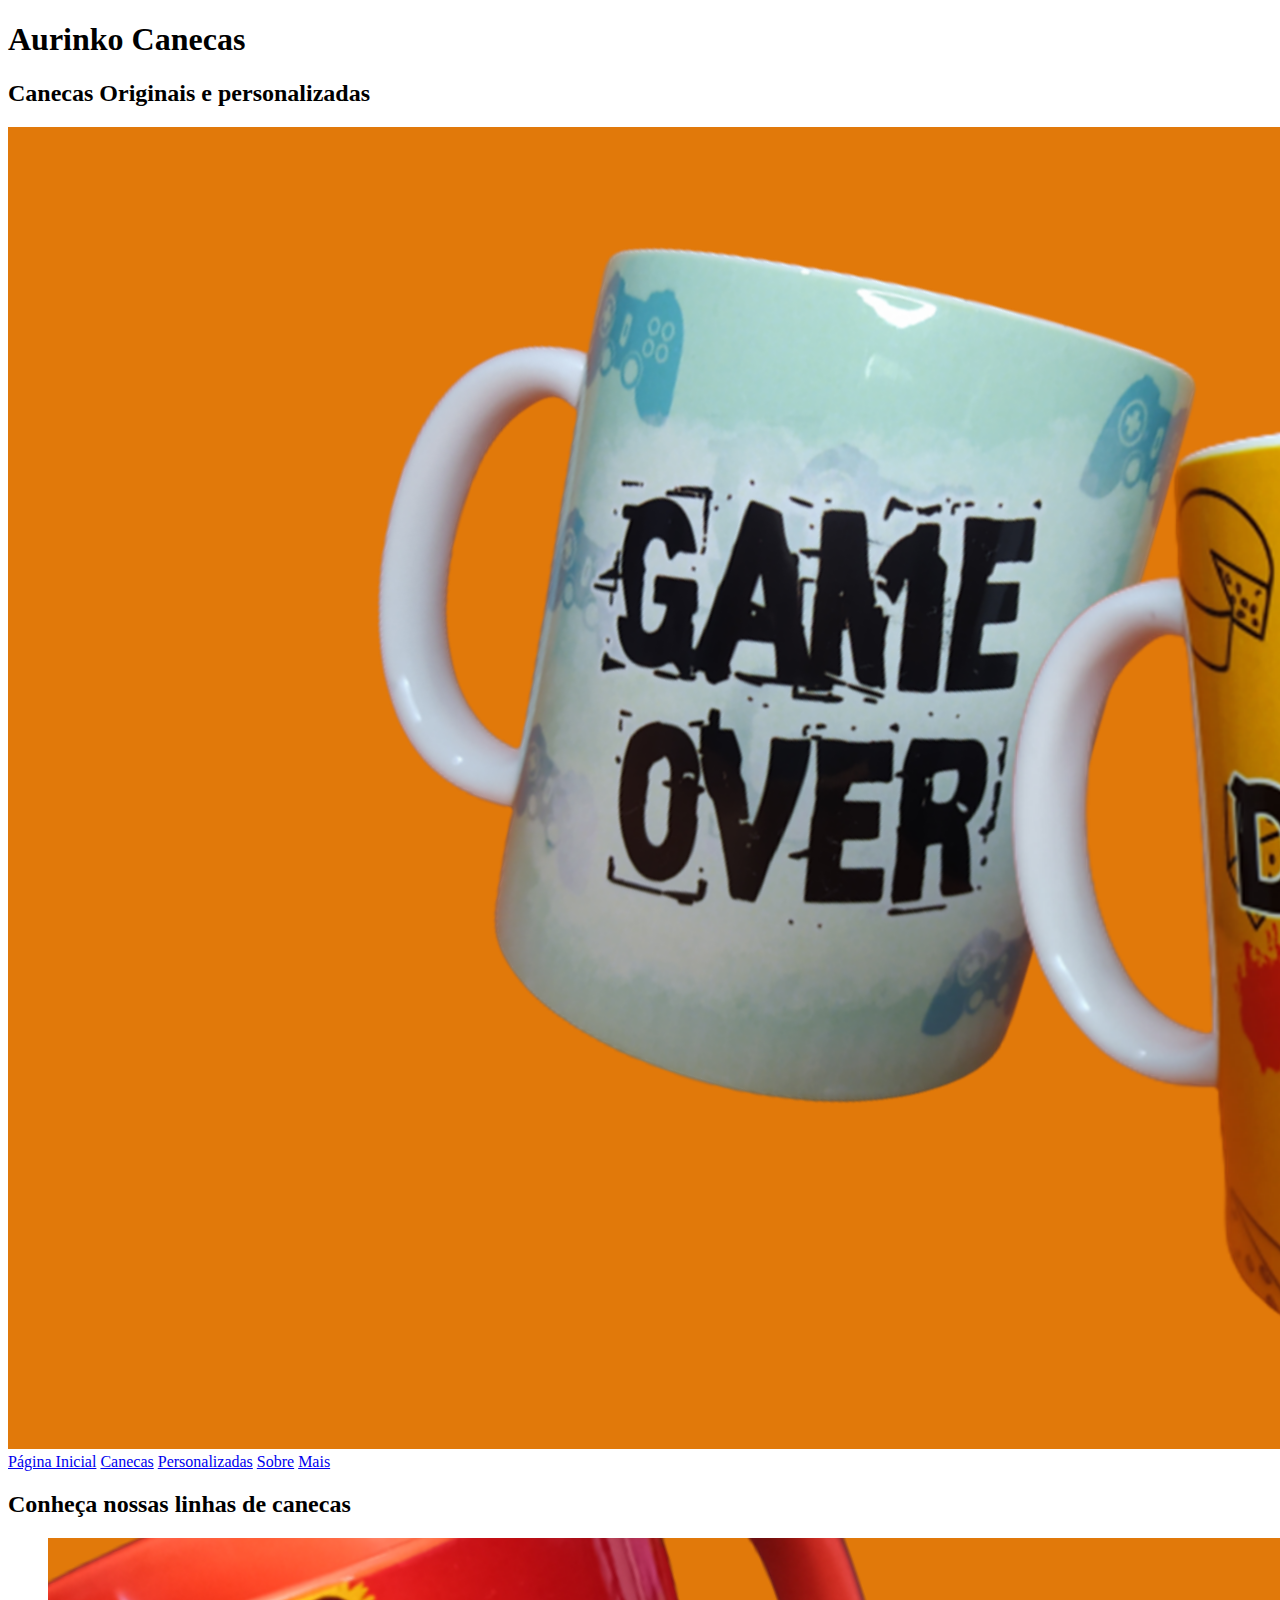
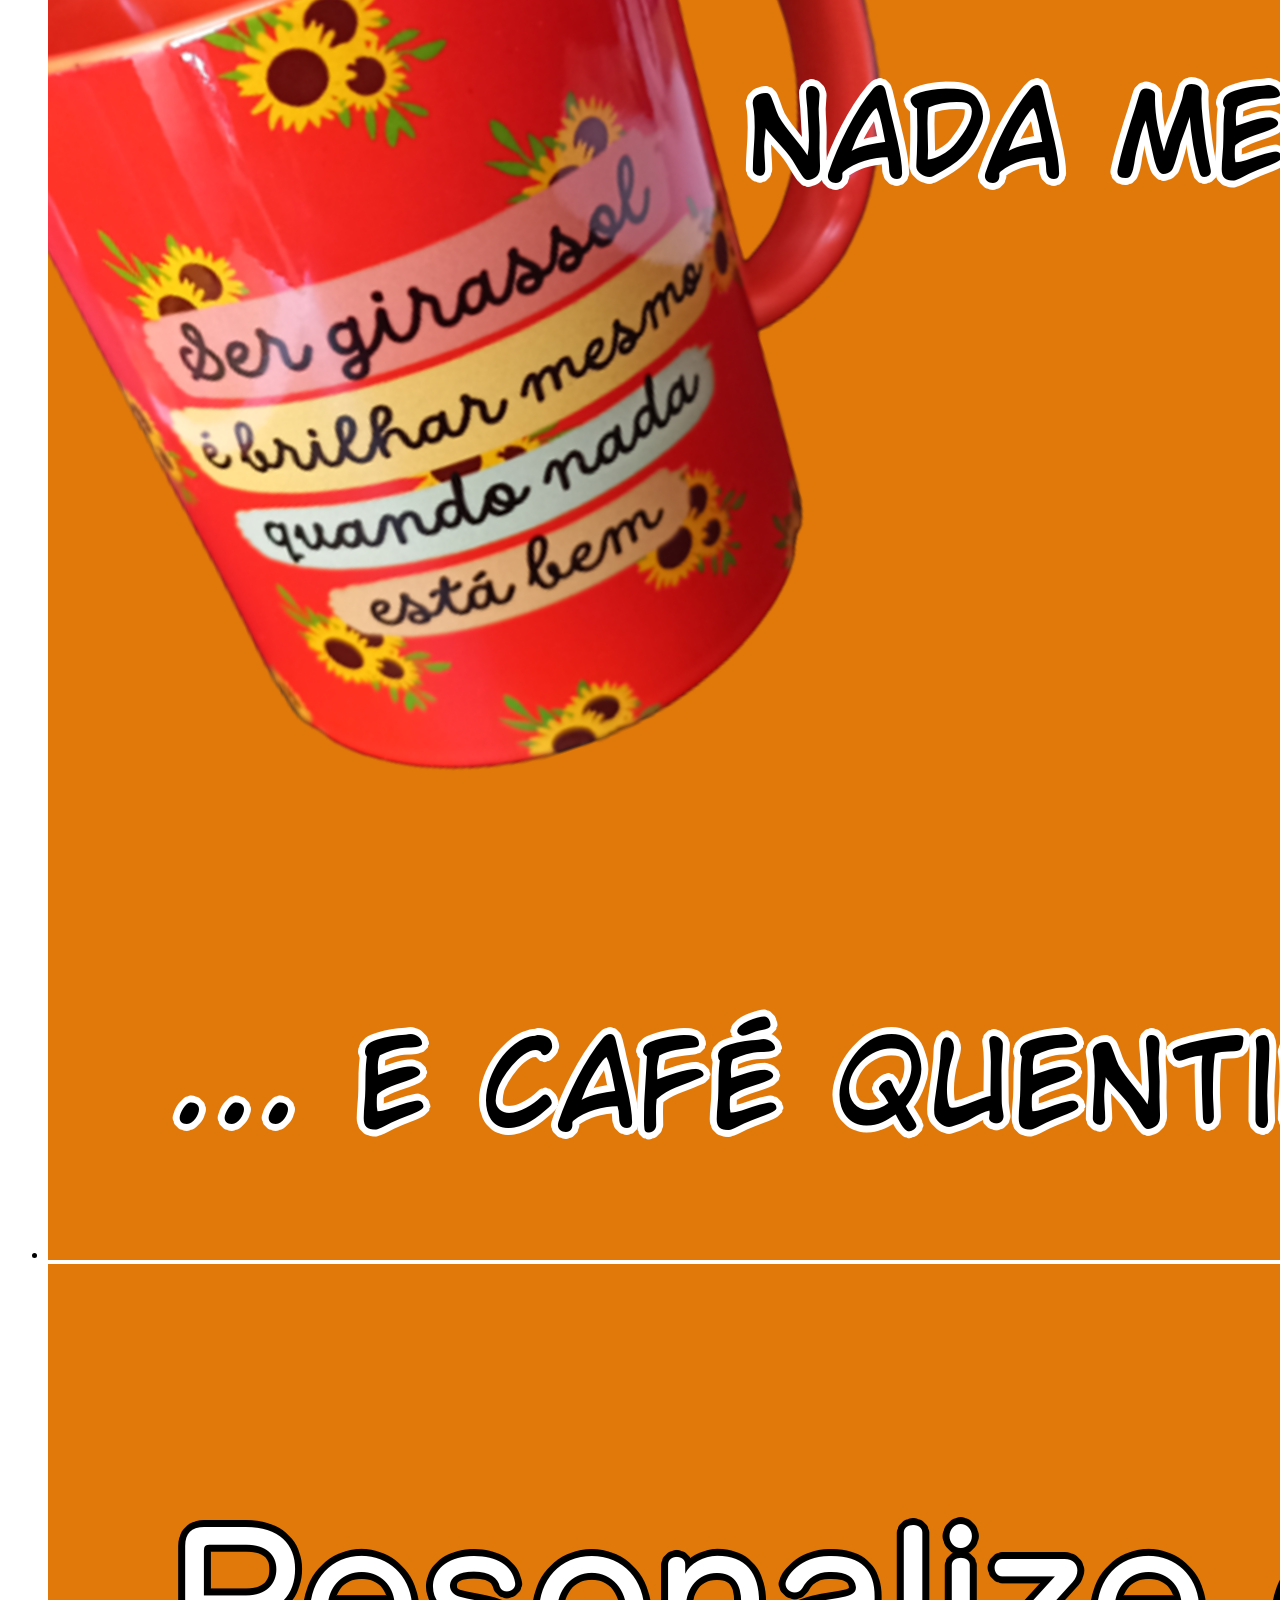
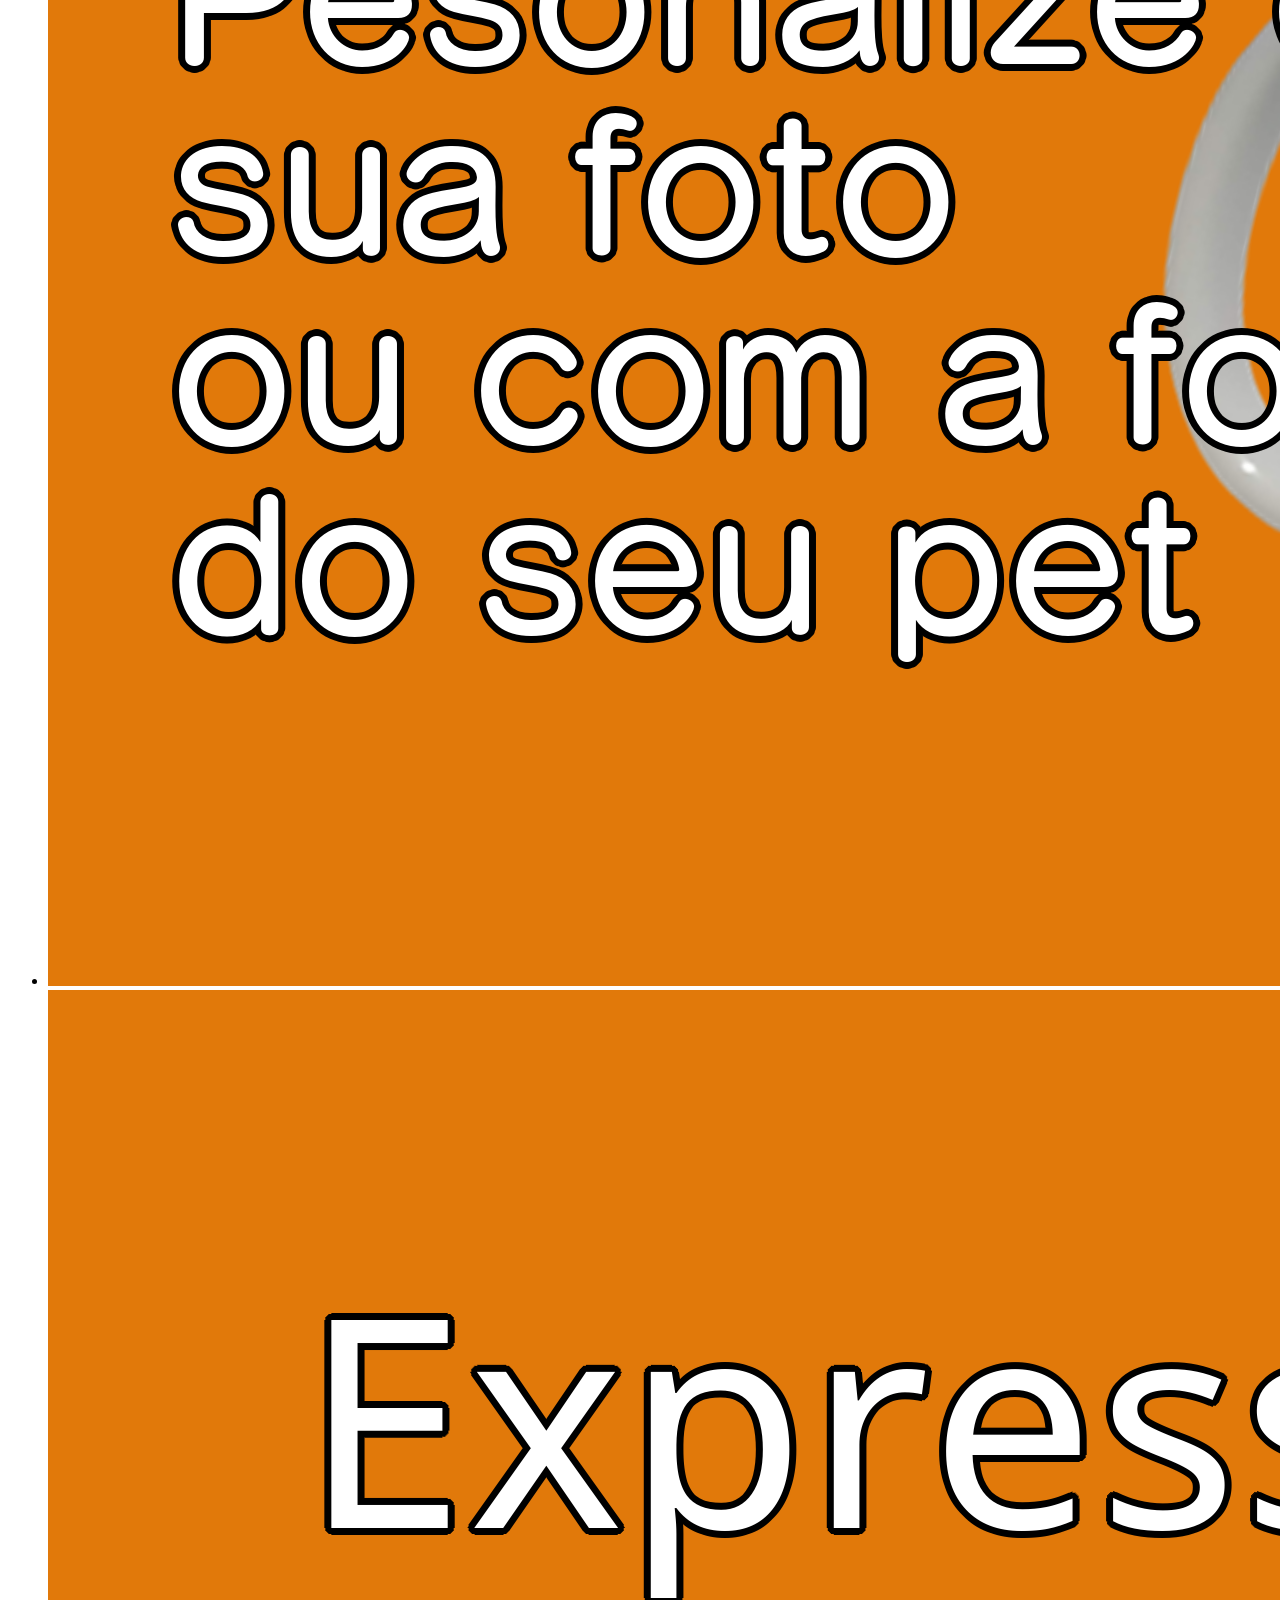
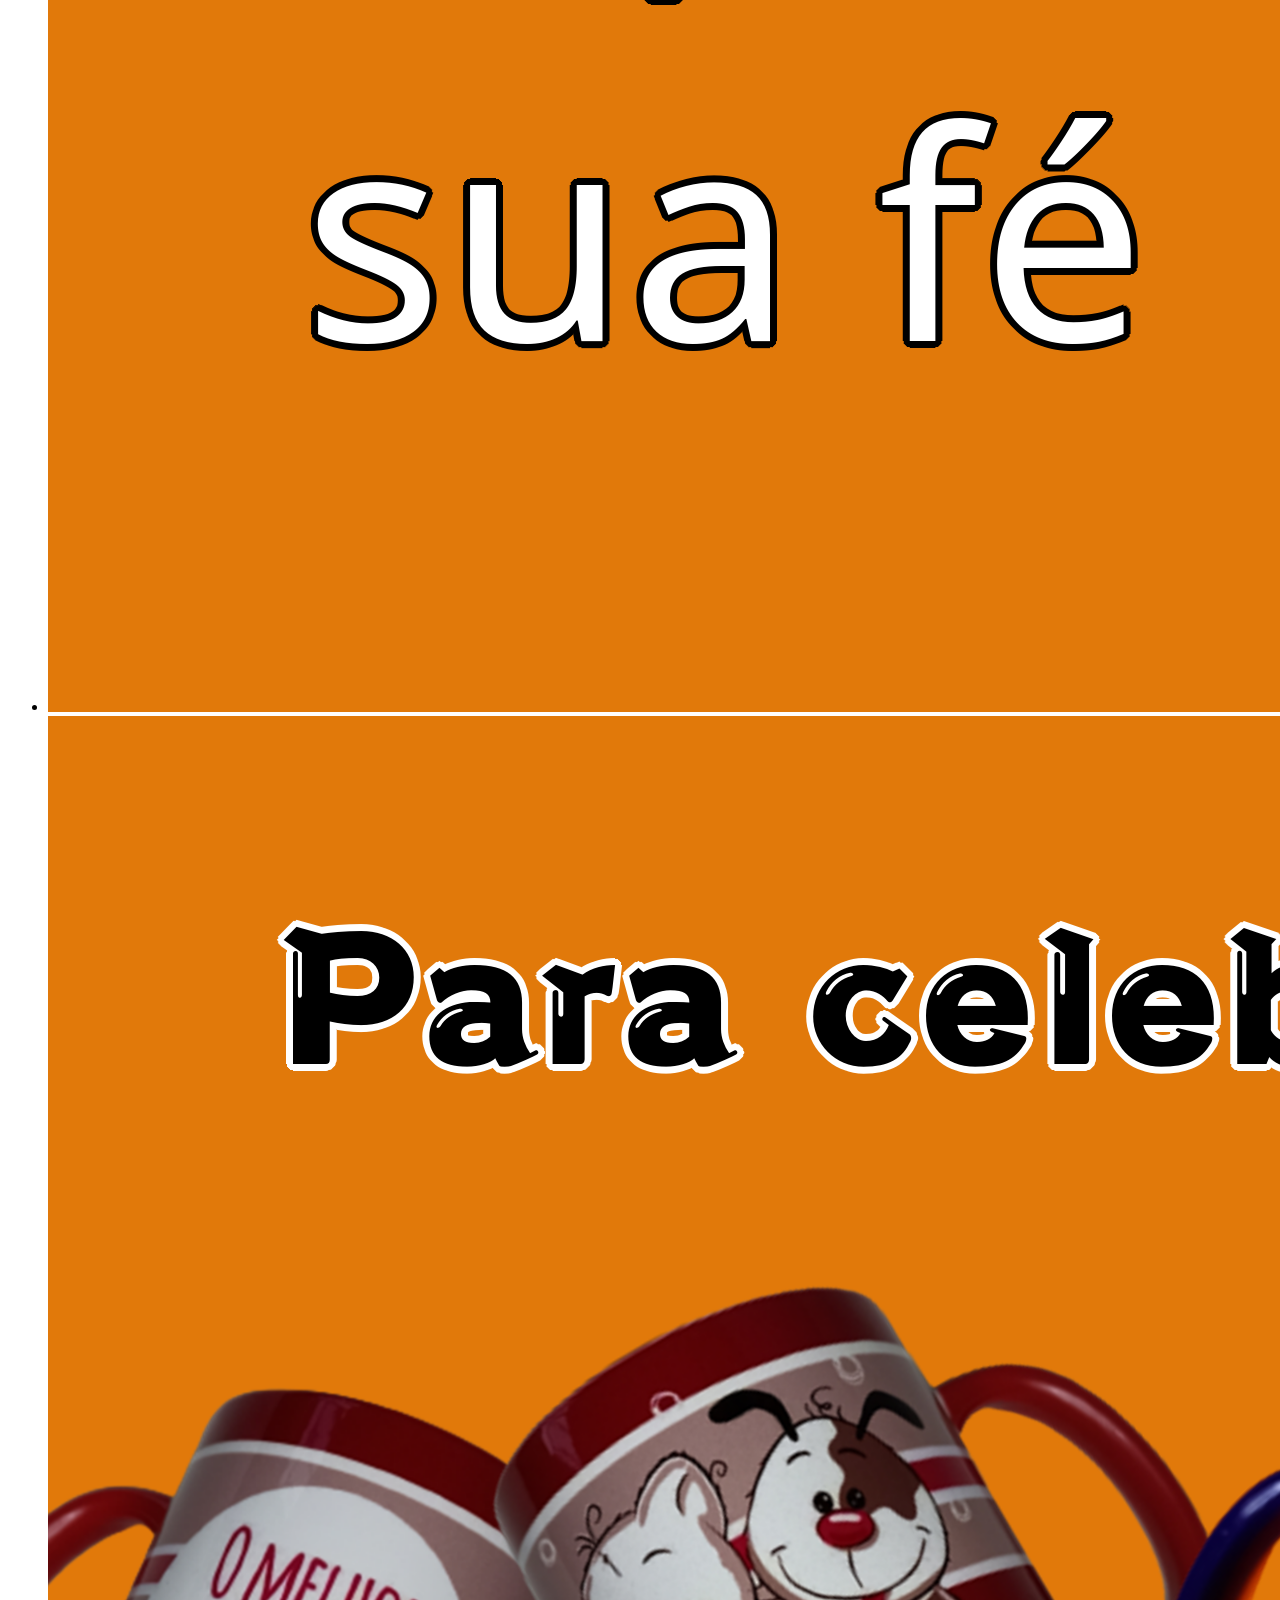
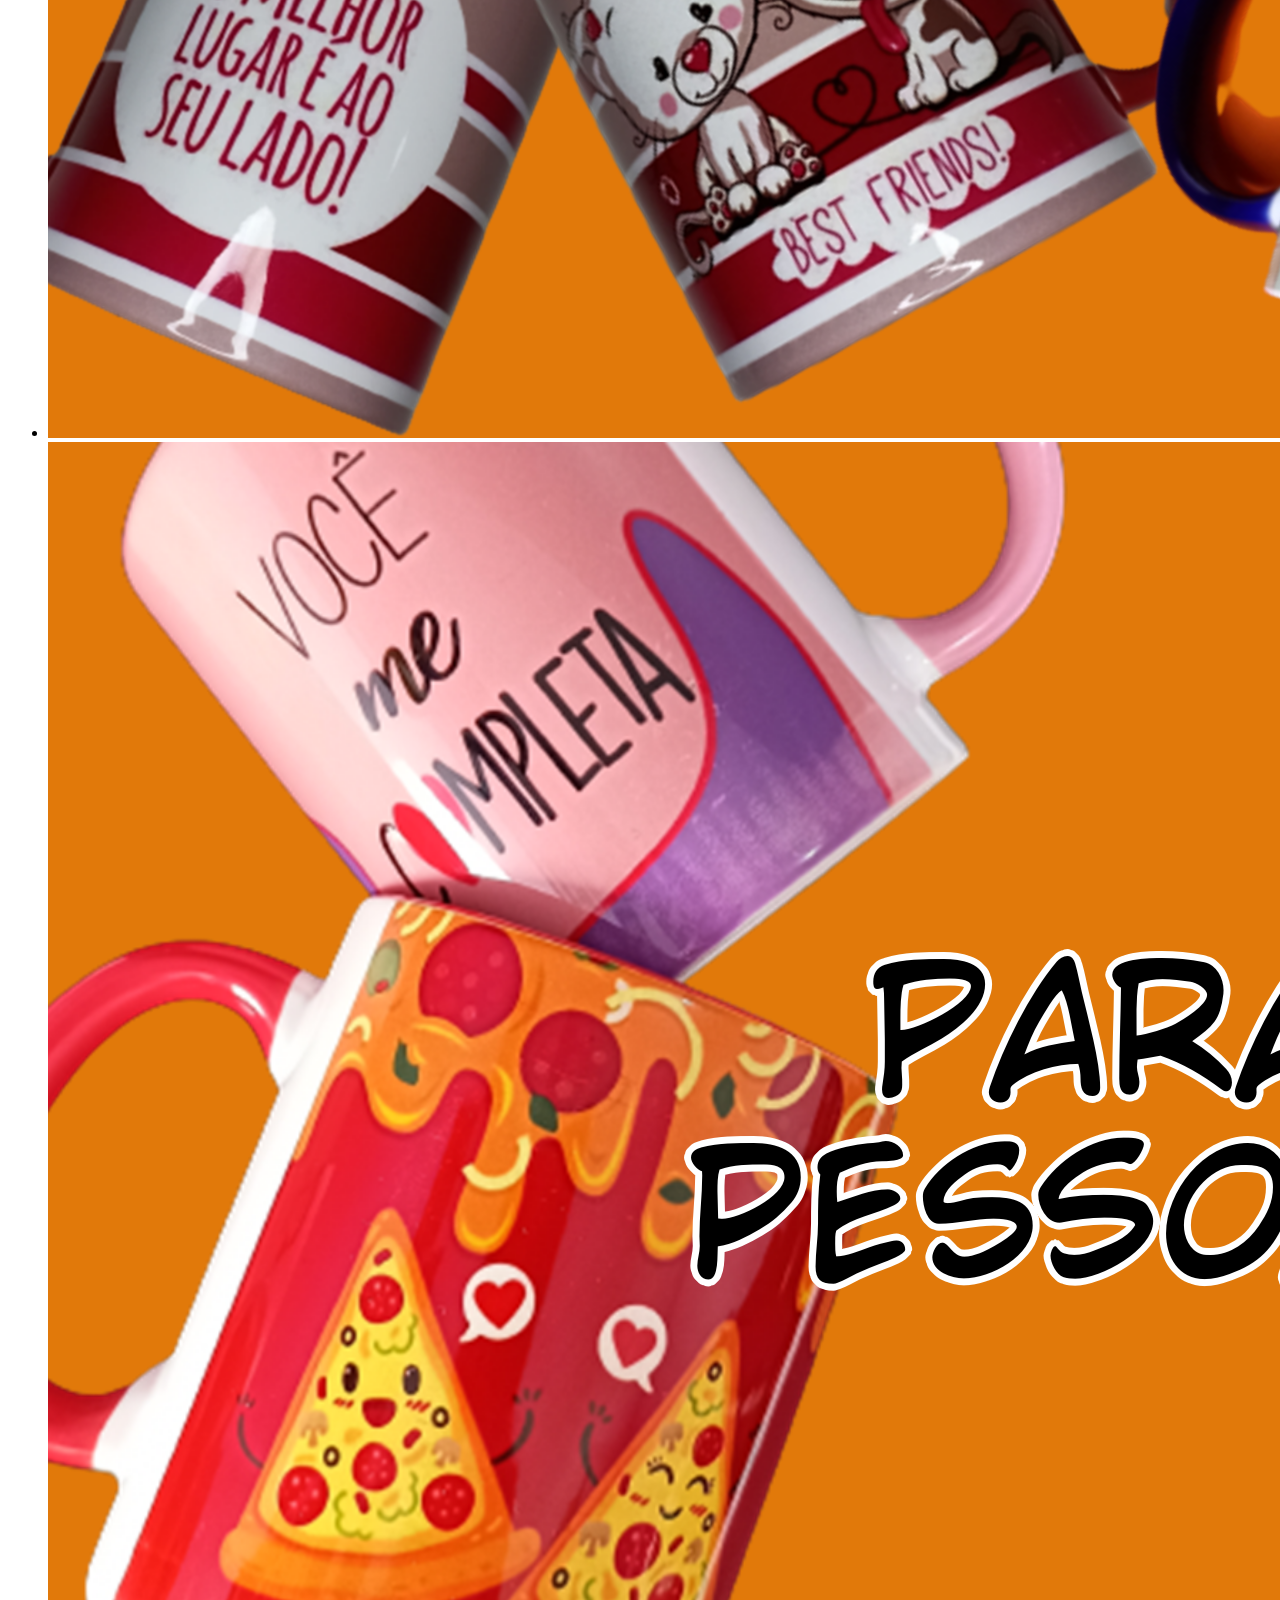
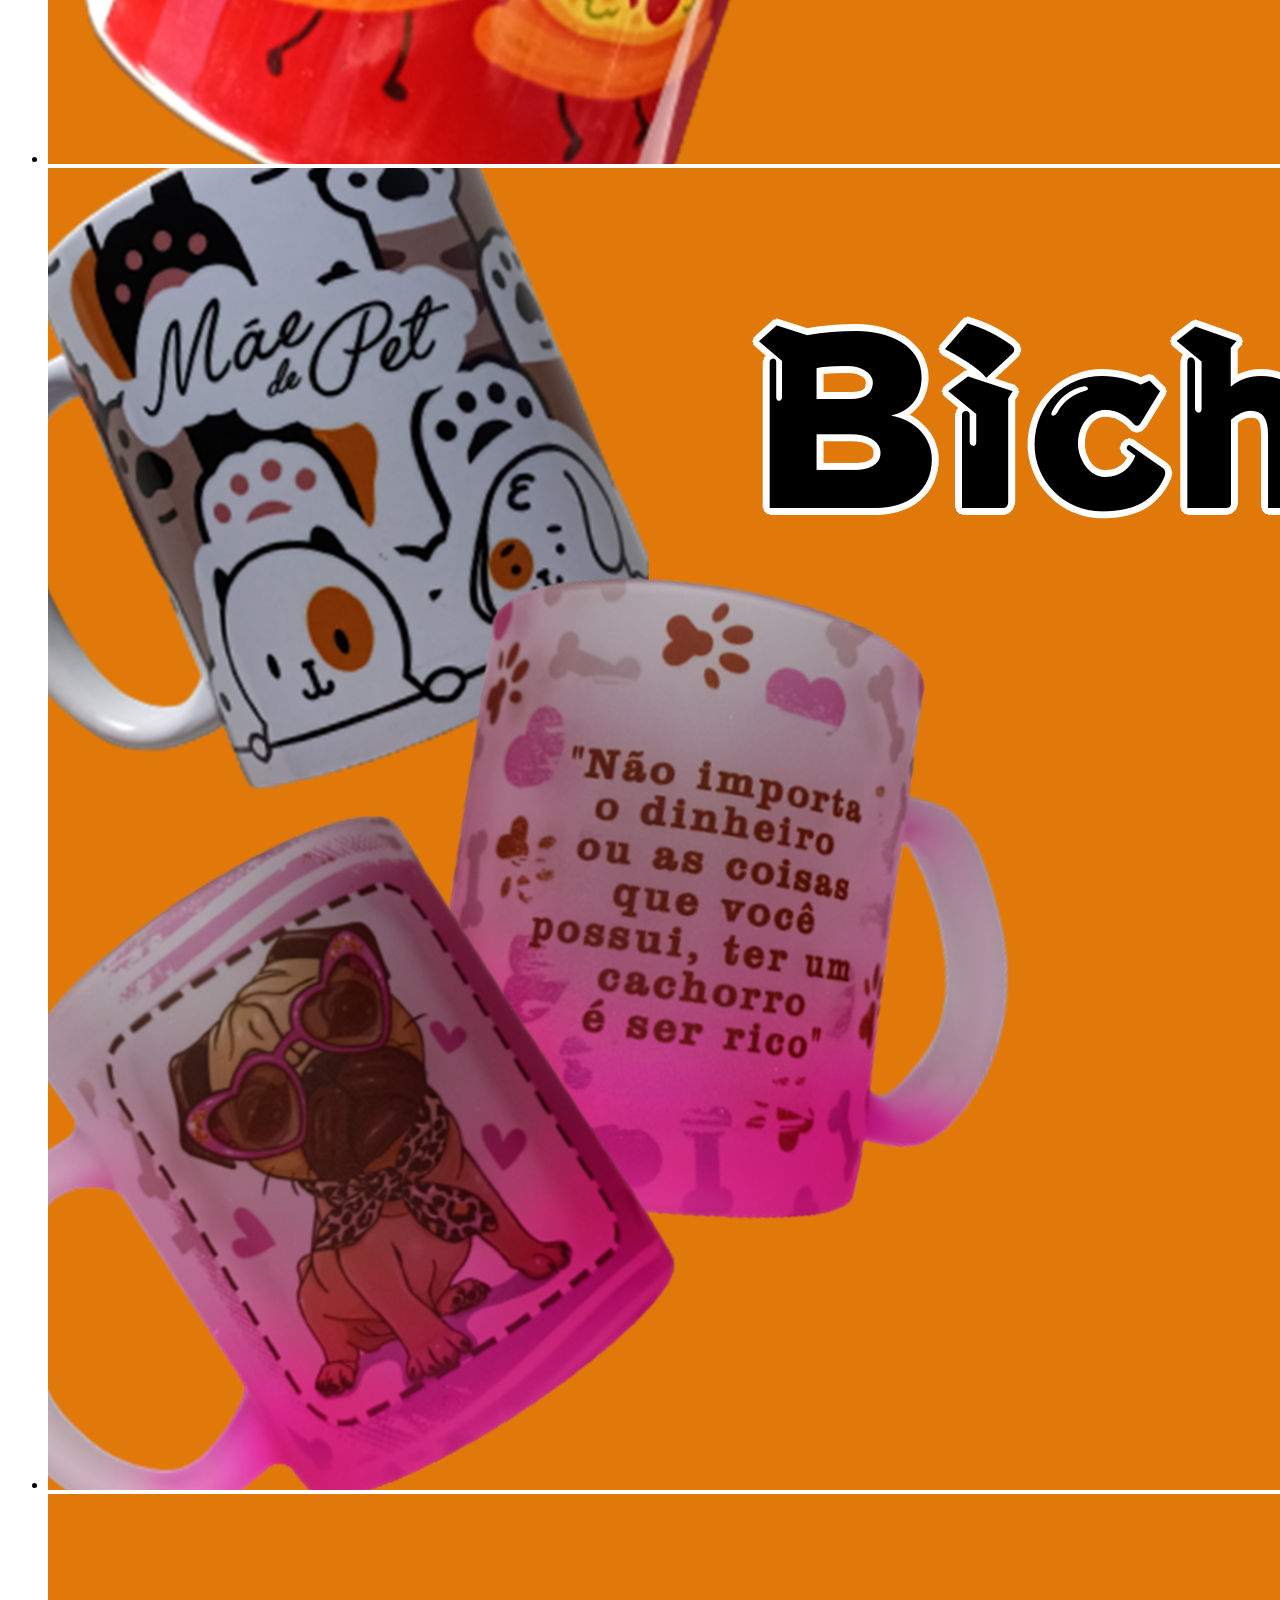
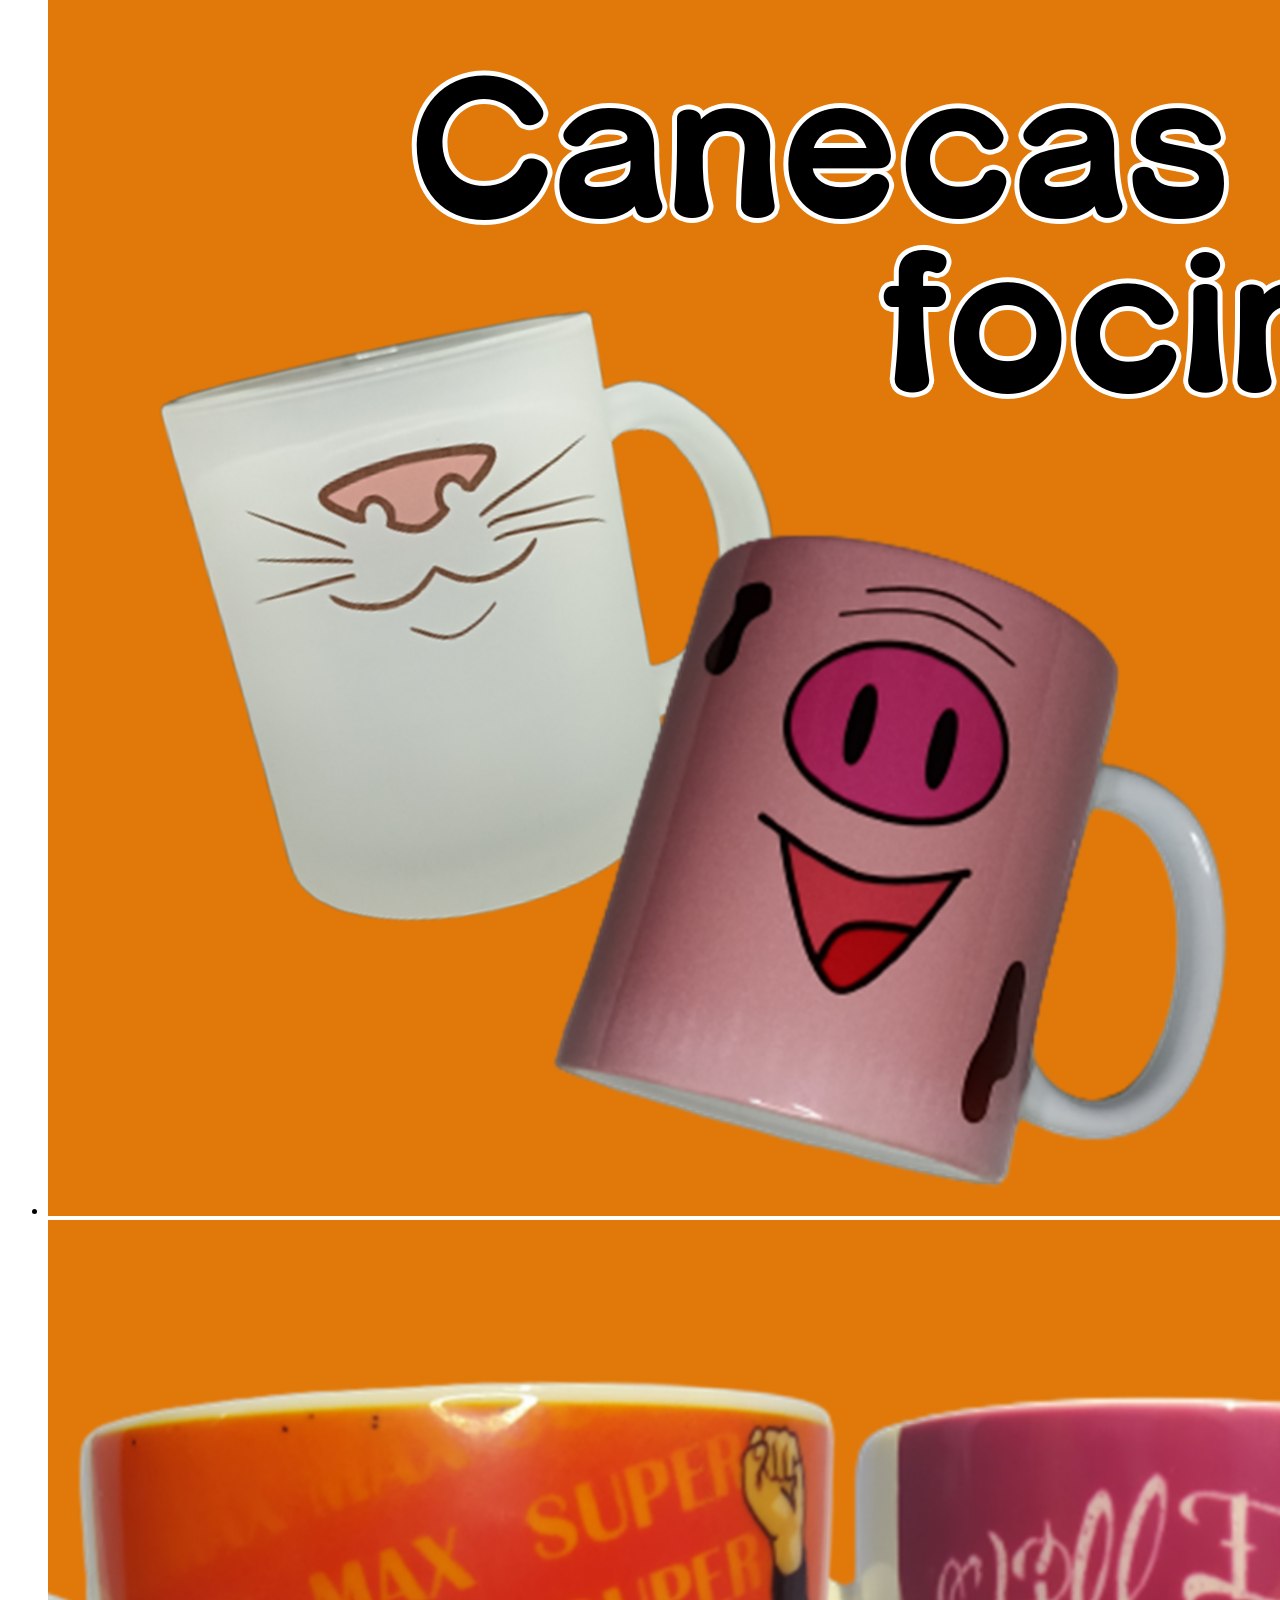
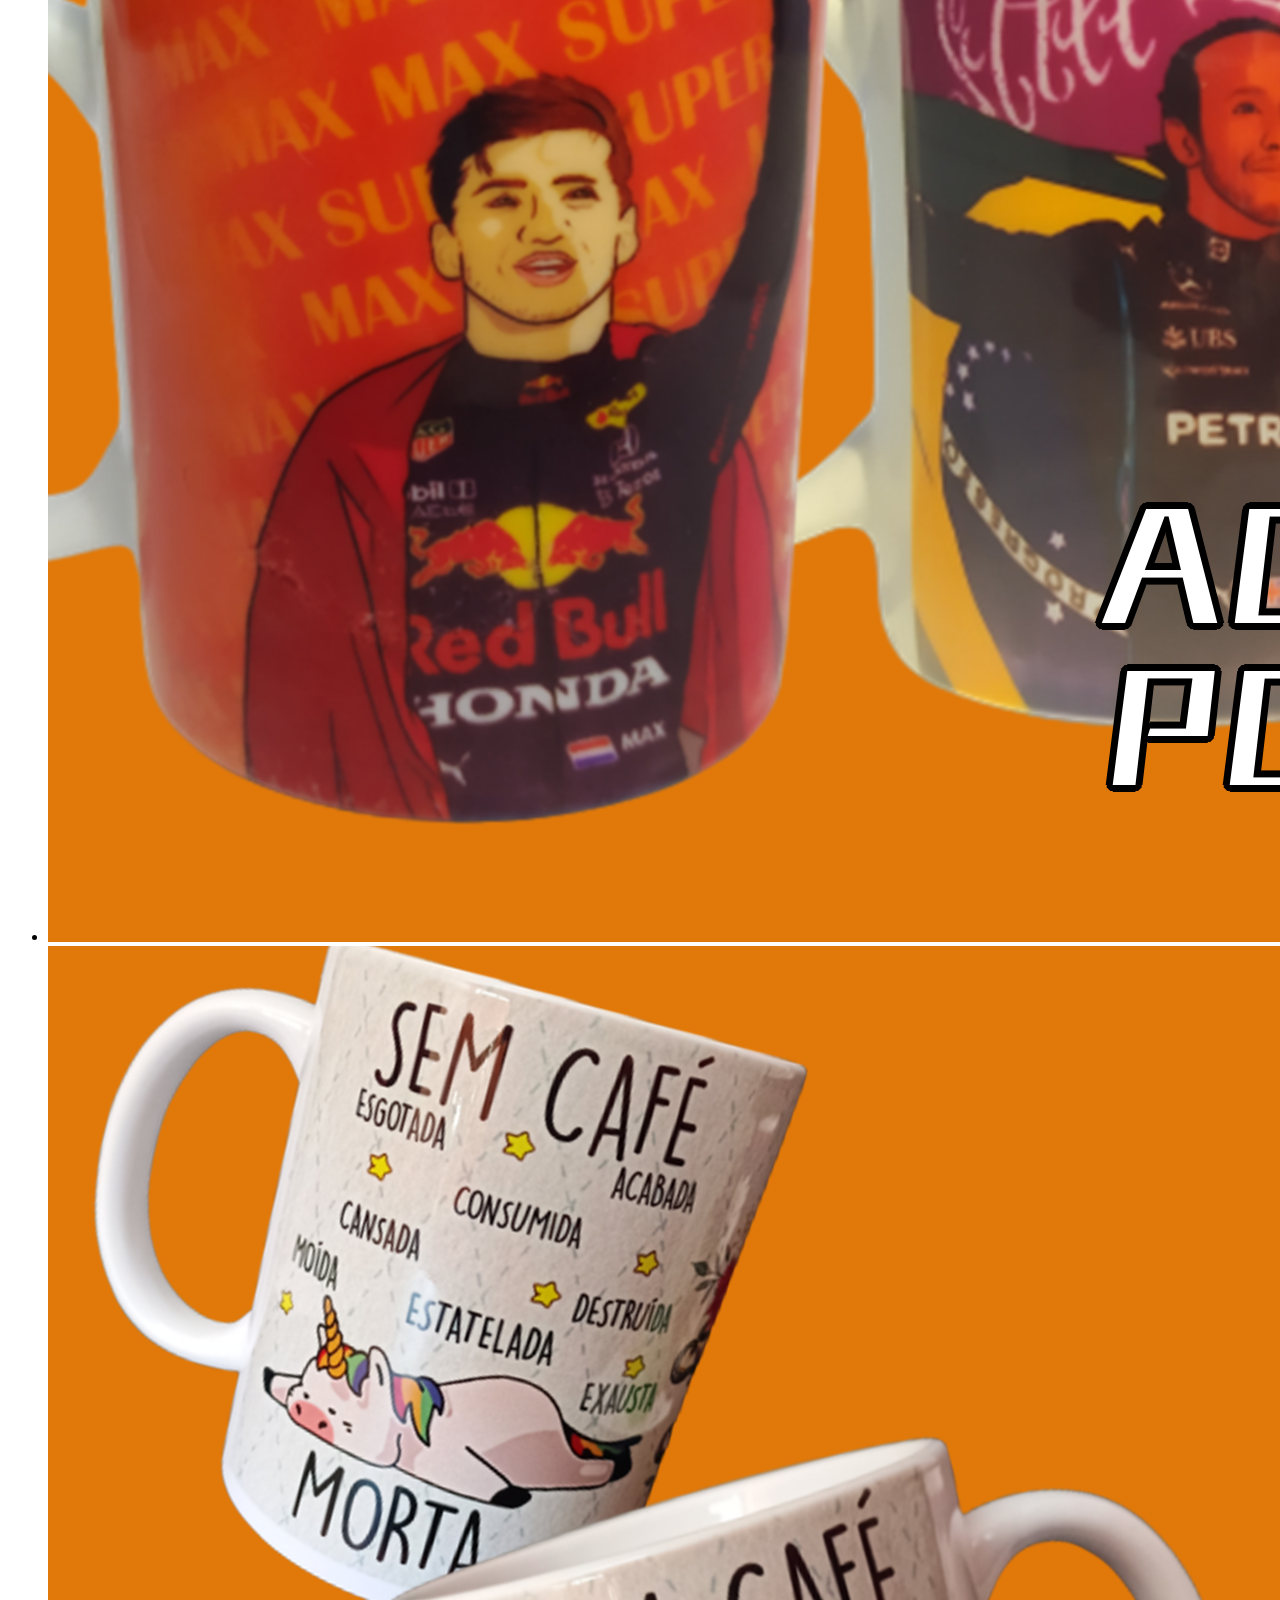
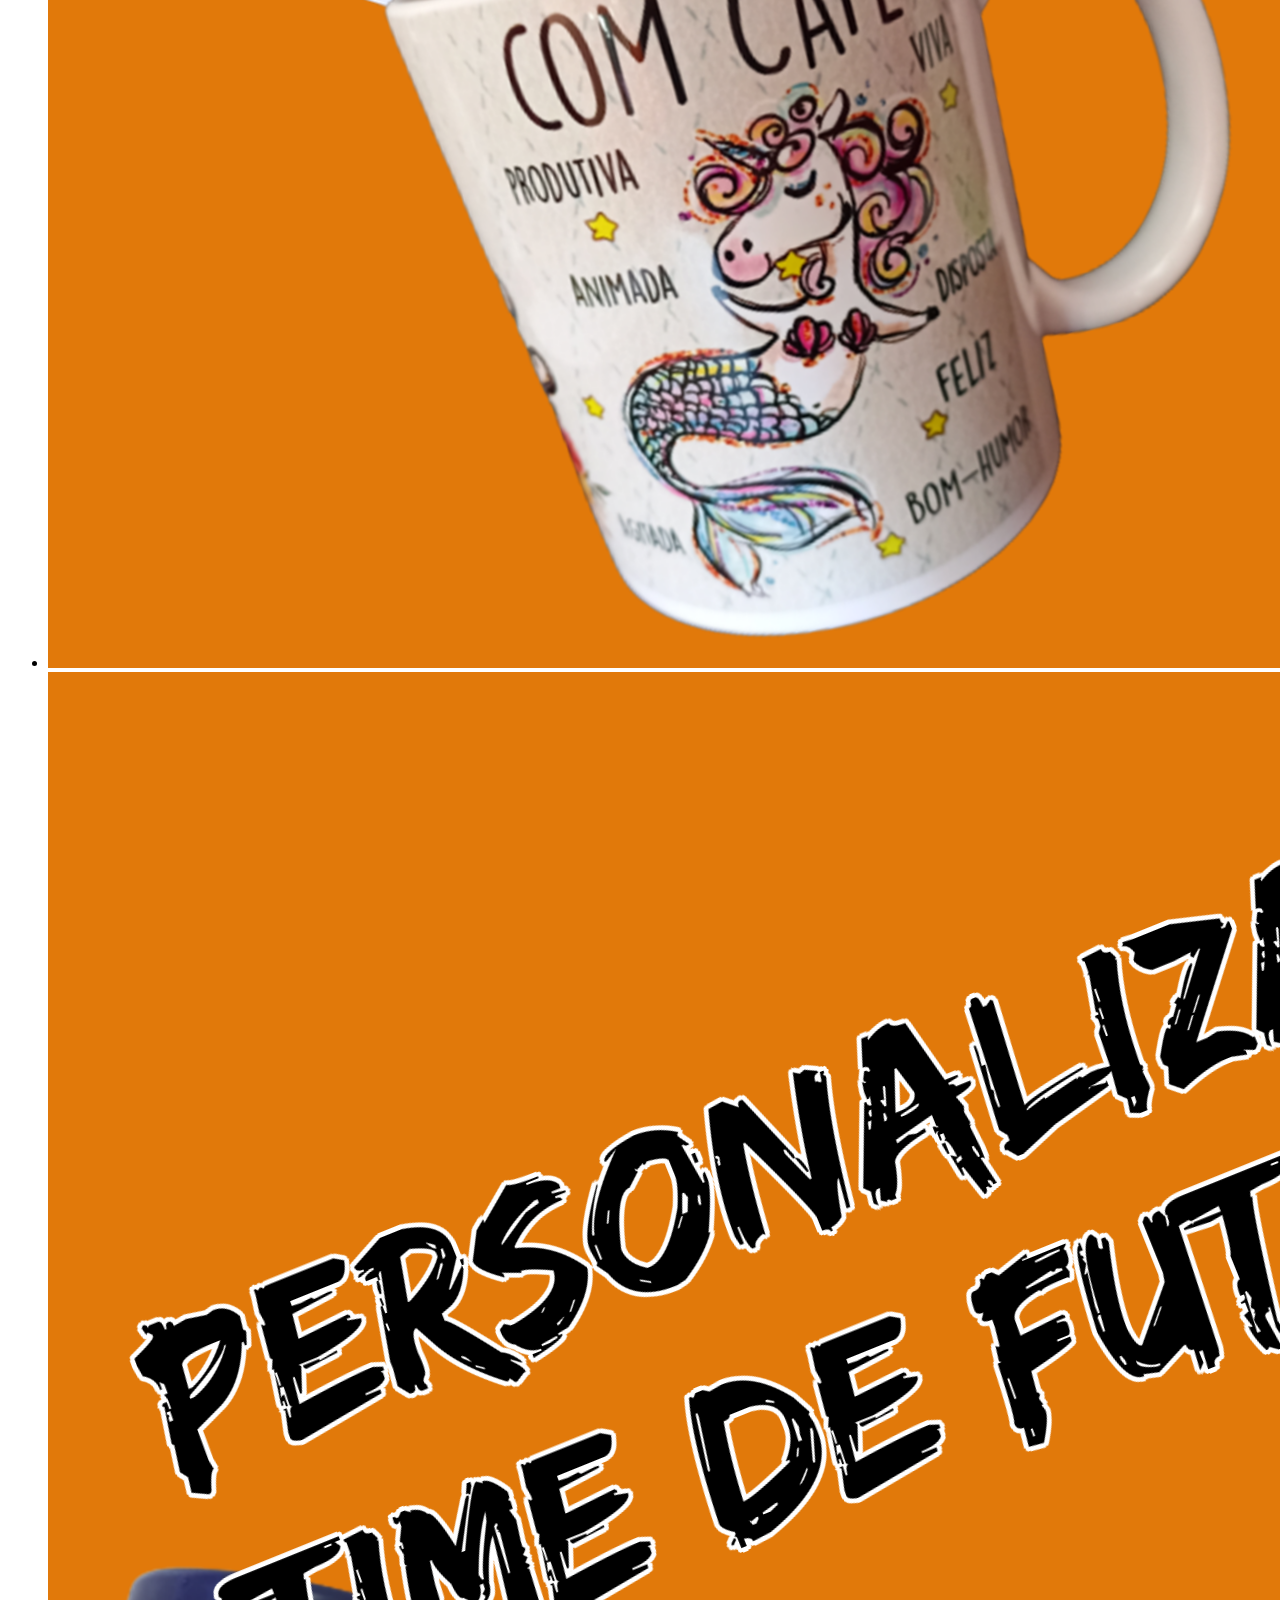
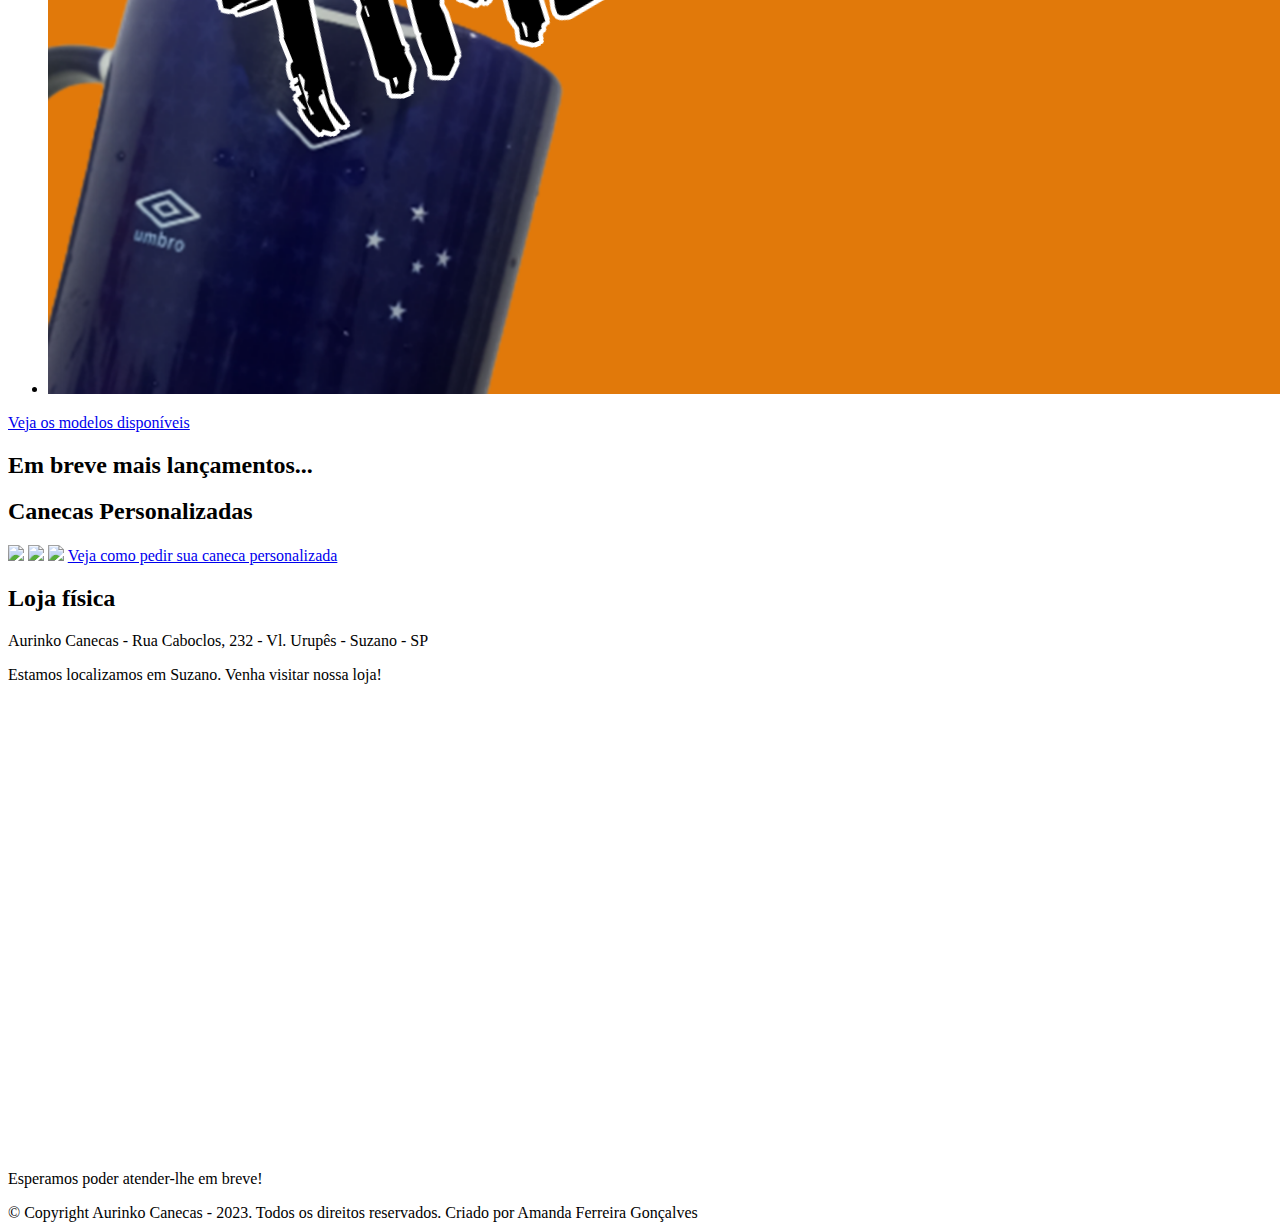
==== index.html @ 3d95c2a5 "first commit" ====
<!DOCTYPE html>
<html lang="pt-br">
<head>
    <meta charset="UTF-8">
    <meta http-equiv="X-UA-Compatible" content="IE=edge">
    <meta name="viewport" content="width=device-width, initial-scale=1.0">
    <title>Aurinko Canecas</title>
    <link rel="shortcut icon" href="Site_Imagens/Logo.ico" type="image/x-icon">
</head>
<body>
    <header>
        <h1>Aurinko Canecas</h1>
        <h2>Canecas Originais e personalizadas</h2>
        <img src="Site_Imagens/Capa Google Sites.png">

    </header>
     
    <!-- <h1>Menu</h1> -->

    <Nav>
        <a href="index.html">Página Inicial</a>
        <a href="canecas.html">Canecas</a>
        <a href="personalizadas.html">Personalizadas</a>
        <a href="sobre.html">Sobre</a>
        <a href="mais.html">Mais</a>
    </Nav>

    <div>
        <h2>Conheça nossas linhas de canecas</h2>
            <ul class="slider">
                <li>
                    <img src="Site_Imagens/Motivacional.png">
                </li>
                <li>
                    <img src="Site_Imagens/Capa personalizadas.png">
                </li>
                <li>
                    <img src="Site_Imagens/Capa religião.png">
                </li>
                <li>
                    <img src="Site_Imagens/CapaAmizade.png">
                </li>
                <li>
                    <img src="Site_Imagens/CapaAmor.png">
                </li>
                <li>
                    <img src="Site_Imagens/CapaBichinhos.png">
                </li>
                <li>
                    <img src="Site_Imagens/CapaFocinhos.png">
                </li>
                <li>
                    <img src="Site_Imagens/Capa F1.png">
                </li>
                <li>
                    <img src="Site_Imagens/CapaDivertidas.png">
                </li>
                <li>
                    <img src="Site_Imagens/Personalizadas.png">
                </li>
            </ul>
            
        <a href="canecas.html">Veja os modelos disponíveis</a>

        <h2>Em breve mais lançamentos...</h2>
        <h2>Canecas Personalizadas</h2>
            <img src="Site_imagens/Pers_GatoSphynx.png">
            <img src="Site_imagens/Andre2.png">
            <img src="Site_imagens/Pers_Daiane.png">
        
        <a href="personalizadas.html">Veja como pedir sua caneca personalizada</a>

        <h2>Loja física</h2>
        <p>Aurinko Canecas - Rua Caboclos, 232 - Vl. Urupês - Suzano - SP</p>
        <p>Estamos localizamos em Suzano. Venha visitar nossa loja!</p>

        <iframe src="https://www.google.com/maps/embed?pb=!1m14!1m8!1m3!1d3657.5049640280295!2d-46.301639!3d-23.550301!3m2!1i1024!2i768!4f13.1!3m3!1m2!1s0x94ce70a16bf6f033%3A0x12e169db971bbc16!2sR.%20Caboclos%2C%20232%20-%20Vila%20Urupes%2C%20Suzano%20-%20SP%2C%2008615-190!5e0!3m2!1spt-BR!2sbr!4v1681096750770!5m2!1spt-BR!2sbr" width="600" height="450" style="border:0;" allowfullscreen="" loading="lazy" referrerpolicy="no-referrer-when-downgrade"></iframe>

        <p>Esperamos poder atender-lhe em breve!</p>
    </div>

    <footer>
        © Copyright Aurinko Canecas - 2023. Todos os direitos reservados. Criado por Amanda Ferreira Gonçalves
    </footer>
        
</body>
</html>
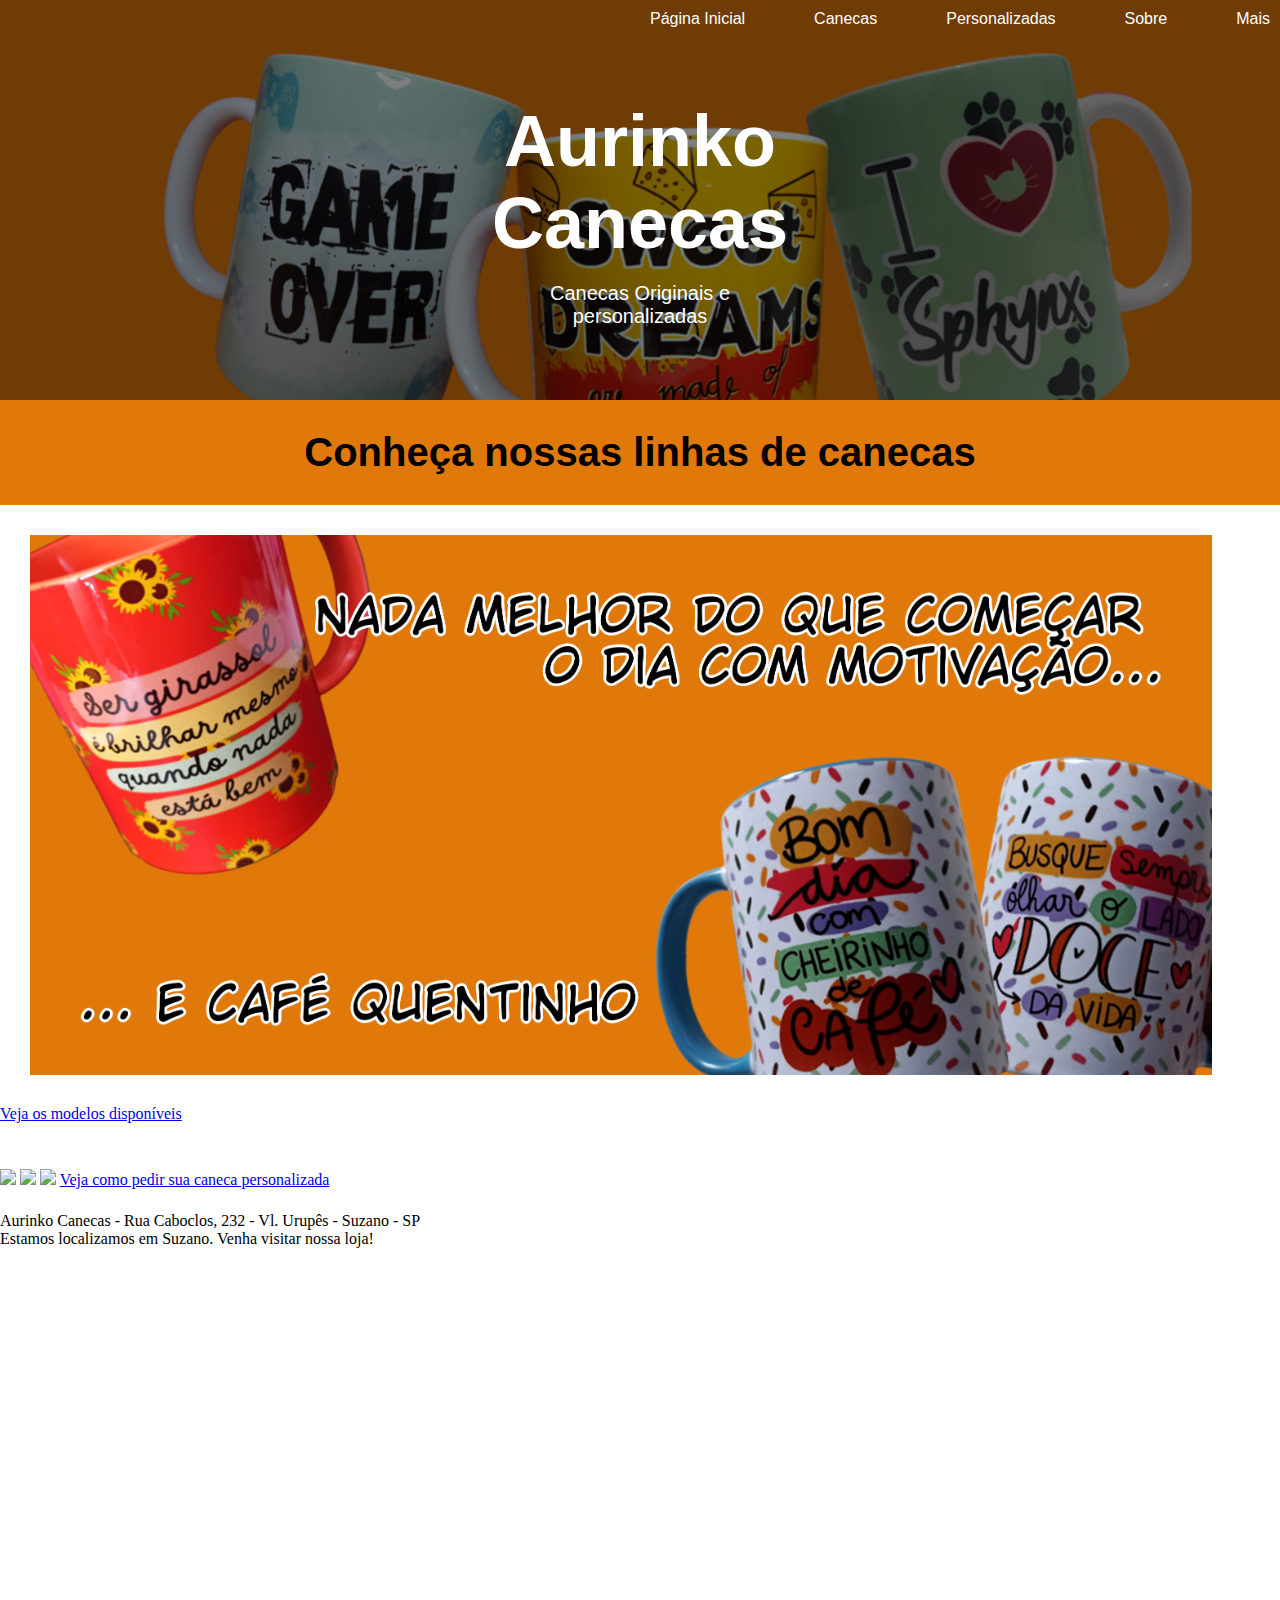
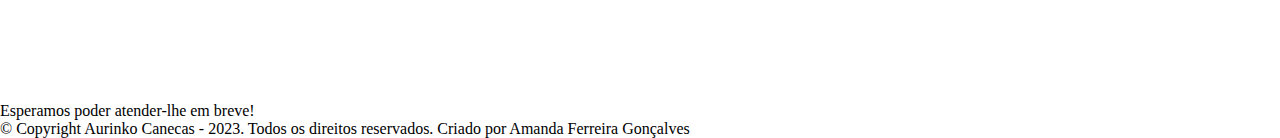
==== commit 5b27b1e6: "Aplicação de CSS" ====
--- a/index.html
+++ b/index.html
@@ -6,32 +6,43 @@
     <meta name="viewport" content="width=device-width, initial-scale=1.0">
     <title>Aurinko Canecas</title>
     <link rel="shortcut icon" href="Site_Imagens/Logo.ico" type="image/x-icon">
+    <link rel="stylesheet" href="style.css">
 </head>
+
 <body>
+    
+        <!-- <h1>Menu</h1> -->
     <header>
-        <h1>Aurinko Canecas</h1>
-        <h2>Canecas Originais e personalizadas</h2>
-        <img src="Site_Imagens/Capa Google Sites.png">
 
+        <div class="head">
+
+            <Nav>
+                 <a href="index.html" class="nav-link">Página Inicial</a>
+                 <a href="canecas.html" class="nav-link">Canecas</a>
+                 <a href="personalizadas.html" class="nav-link">Personalizadas</a>
+                 <a href="sobre.html" class="nav-link">Sobre</a>
+                 <a href="mais.html" class="nav-link">Mais</a>
+            </Nav>
+           
+
+            <h1>Aurinko<br> Canecas</h1>
+            <br>
+            <h2>Canecas Originais e<br> personalizadas</h2>
+            <!-- <img src="Site_Imagens/Capa Google Sites.png"> -->
+        </div>
     </header>
-     
-    <!-- <h1>Menu</h1> -->
 
-    <Nav>
-        <a href="index.html">Página Inicial</a>
-        <a href="canecas.html">Canecas</a>
-        <a href="personalizadas.html">Personalizadas</a>
-        <a href="sobre.html">Sobre</a>
-        <a href="mais.html">Mais</a>
-    </Nav>
+    <div2>
+        <h3>Conheça nossas linhas de canecas</h3>
 
-    <div>
-        <h2>Conheça nossas linhas de canecas</h2>
-            <ul class="slider">
-                <li>
-                    <img src="Site_Imagens/Motivacional.png">
-                </li>
-                <li>
+        <div class="slider">
+            <img src="Site_Imagens/Motivacional.png" alt="capa">
+        </div>    
+            <!-- <ul class="slider"> Fazer depois com JavaScript
+                <li> -->
+                    <!-- <img src="Site_Imagens/Motivacional.png" class="slider"> -->
+                <!-- </li> -->
+                <!-- <li>
                     <img src="Site_Imagens/Capa personalizadas.png">
                 </li>
                 <li>
@@ -57,7 +68,7 @@
                 </li>
                 <li>
                     <img src="Site_Imagens/Personalizadas.png">
-                </li>
+                </li> -->
             </ul>
             
         <a href="canecas.html">Veja os modelos disponíveis</a>
@@ -77,7 +88,7 @@
         <iframe src="https://www.google.com/maps/embed?pb=!1m14!1m8!1m3!1d3657.5049640280295!2d-46.301639!3d-23.550301!3m2!1i1024!2i768!4f13.1!3m3!1m2!1s0x94ce70a16bf6f033%3A0x12e169db971bbc16!2sR.%20Caboclos%2C%20232%20-%20Vila%20Urupes%2C%20Suzano%20-%20SP%2C%2008615-190!5e0!3m2!1spt-BR!2sbr!4v1681096750770!5m2!1spt-BR!2sbr" width="600" height="450" style="border:0;" allowfullscreen="" loading="lazy" referrerpolicy="no-referrer-when-downgrade"></iframe>
 
         <p>Esperamos poder atender-lhe em breve!</p>
-    </div>
+    </div2>
 
     <footer>
         © Copyright Aurinko Canecas - 2023. Todos os direitos reservados. Criado por Amanda Ferreira Gonçalves
--- a/style.css
+++ b/style.css
@@ -0,0 +1,92 @@
+*{
+    padding: 0;
+    margin: 0;
+    box-sizing: border-box;
+}
+
+
+header{
+    background-image: url(Site_Imagens/Capa\ Google\ Sites.png);
+    background-repeat: no-repeat;
+    background-size: cover;
+    height: 400px;
+    position: relative;
+}
+
+nav{
+    text-align: end; 
+    font-family: sans-serif;
+    color: white;
+    text-decoration: black;
+
+    inset-inline: 10px;
+    padding: 10px;
+    padding-left: 50%;
+    display: flex;
+    justify-content: space-between;
+
+    
+    position: absolute;
+    top: 0;
+    right: 0;
+
+}
+
+.nav-link{
+    text-decoration: none;
+    text-transform: none;
+    color: white;
+}
+
+.head{
+    width: 100%;
+    height: 100%;
+    background-color: rgba(0, 0,0, 0.5);
+    padding: 100px;
+}
+
+
+h1 {
+    color: white;
+    text-align: center;
+    font-family: Impact, Haettenschweiler, 'Arial Narrow Bold', sans-serif;
+    font-weight: bolder;
+    font-size: 72px;  
+    -webkit-text-size-adjust: 100%;
+}
+
+
+h2 {
+    color: white;
+    text-align: center;
+    font-family: sans-serif;
+    font-size: 20px;  
+    -webkit-text-size-adjust: 100%;
+    font-weight: lighter;
+}
+
+
+h3{
+    background-color: rgba(225, 121, 10, 1);
+    text-decoration: black;
+    text-align: center;
+    font-family: Impact, Haettenschweiler, 'Arial Narrow Bold', sans-serif;
+    font-weight: bolder;
+    font-size: 40px;  
+    -webkit-text-size-adjust: 100%;
+    padding: 30px;
+}
+
+.slider {
+    display: flex;
+    justify-content: center;
+    align-items: center;
+    width: 97%;
+    height: 100%;
+    padding: 30px;
+  }
+  
+  .slider img {
+    max-width: 100%;
+    max-height: 100%;
+  }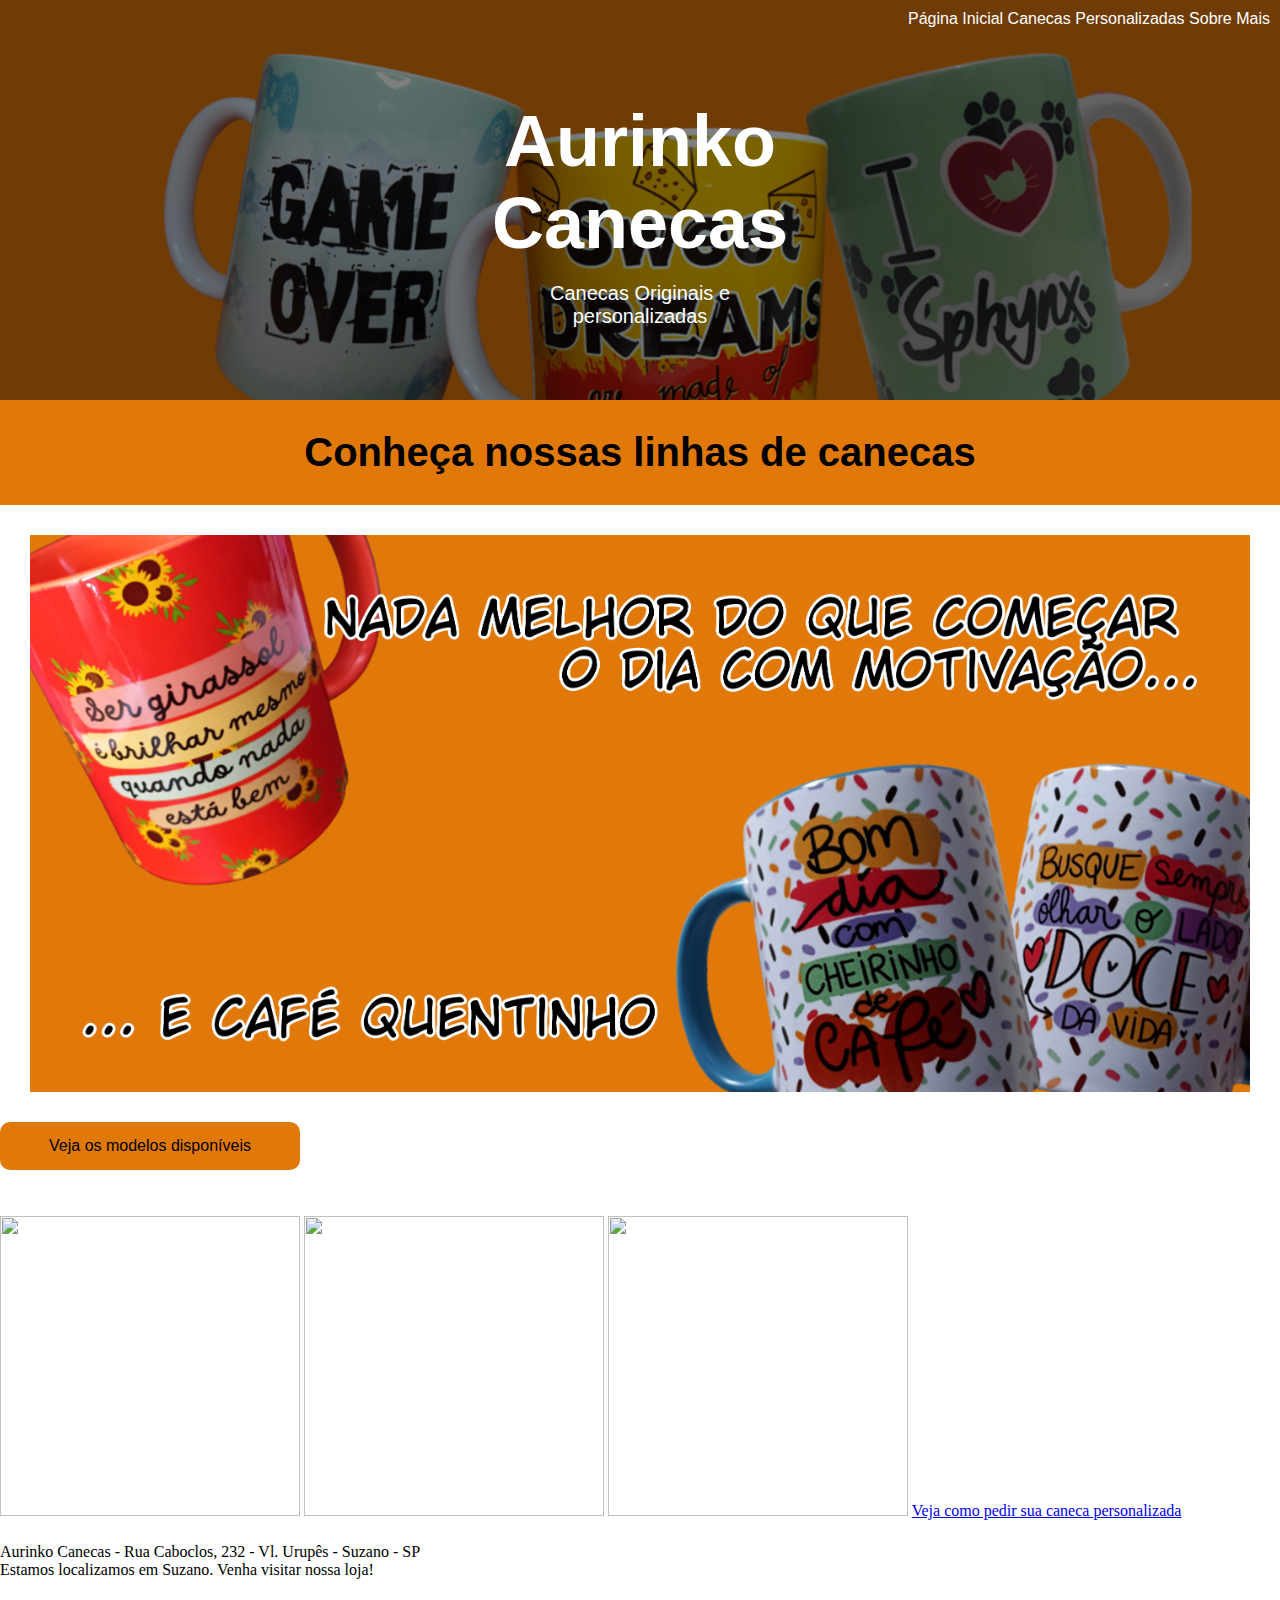
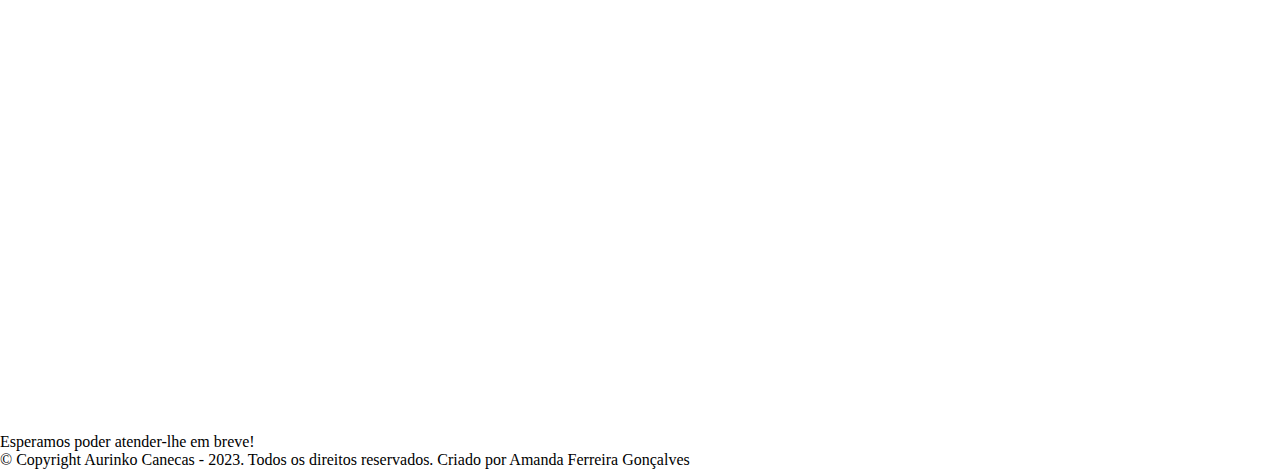
==== commit 74ee0420: "continuando CSS" ====
--- a/index.html
+++ b/index.html
@@ -32,12 +32,12 @@
         </div>
     </header>
 
-    <div2>
-        <h3>Conheça nossas linhas de canecas</h3>
+    
+    <h3>Conheça nossas linhas de canecas</h3>
 
-        <div class="slider">
-            <img src="Site_Imagens/Motivacional.png" alt="capa">
-        </div>    
+    <div class="slider">
+        <img src="Site_Imagens/Motivacional.png" alt="capa">
+    </div>    
             <!-- <ul class="slider"> Fazer depois com JavaScript
                 <li> -->
                     <!-- <img src="Site_Imagens/Motivacional.png" class="slider"> -->
@@ -69,15 +69,18 @@
                 <li>
                     <img src="Site_Imagens/Personalizadas.png">
                 </li> -->
-            </ul>
-            
-        <a href="canecas.html">Veja os modelos disponíveis</a>
-
+            <!-- </ul> -->
+        
+    <div>
+        <a href="canecas.html" class="link">Veja os modelos disponíveis</a>    
+    </div>    
+        
         <h2>Em breve mais lançamentos...</h2>
         <h2>Canecas Personalizadas</h2>
-            <img src="Site_imagens/Pers_GatoSphynx.png">
-            <img src="Site_imagens/Andre2.png">
-            <img src="Site_imagens/Pers_Daiane.png">
+
+            <img src="Site_imagens/Pers_GatoSphynx.png" class="ft-caneca">
+            <img src="Site_imagens/Andre2.png" class="ft-caneca">
+            <img src="Site_imagens/Pers_Daiane.png" class="ft-caneca">
         
         <a href="personalizadas.html">Veja como pedir sua caneca personalizada</a>
 
@@ -88,7 +91,6 @@
         <iframe src="https://www.google.com/maps/embed?pb=!1m14!1m8!1m3!1d3657.5049640280295!2d-46.301639!3d-23.550301!3m2!1i1024!2i768!4f13.1!3m3!1m2!1s0x94ce70a16bf6f033%3A0x12e169db971bbc16!2sR.%20Caboclos%2C%20232%20-%20Vila%20Urupes%2C%20Suzano%20-%20SP%2C%2008615-190!5e0!3m2!1spt-BR!2sbr!4v1681096750770!5m2!1spt-BR!2sbr" width="600" height="450" style="border:0;" allowfullscreen="" loading="lazy" referrerpolicy="no-referrer-when-downgrade"></iframe>
 
         <p>Esperamos poder atender-lhe em breve!</p>
-    </div2>
 
     <footer>
         © Copyright Aurinko Canecas - 2023. Todos os direitos reservados. Criado por Amanda Ferreira Gonçalves
--- a/style.css
+++ b/style.css
@@ -21,11 +21,7 @@
 
     inset-inline: 10px;
     padding: 10px;
-    padding-left: 50%;
-    display: flex;
-    justify-content: space-between;
 
-    
     position: absolute;
     top: 0;
     right: 0;
@@ -81,7 +77,7 @@
     display: flex;
     justify-content: center;
     align-items: center;
-    width: 97%;
+    width: 100%;
     height: 100%;
     padding: 30px;
   }
@@ -89,4 +85,28 @@
   .slider img {
     max-width: 100%;
     max-height: 100%;
+  }
+
+  .link{
+    display: flex;
+    justify-content: center;
+    align-items: center;
+    text-align: center;
+    color: black;
+    background-color: rgba(225, 121, 10, 1);
+    padding: 15px;
+
+    width: 300px;
+    height: 100%;  
+  
+    border-radius: 10px;
+
+    font-family: sans-serif;
+    text-decoration: none;
+    text-transform: none;
+  }
+
+  .ft-caneca{
+    width: 300px;
+    height: 300px;
   }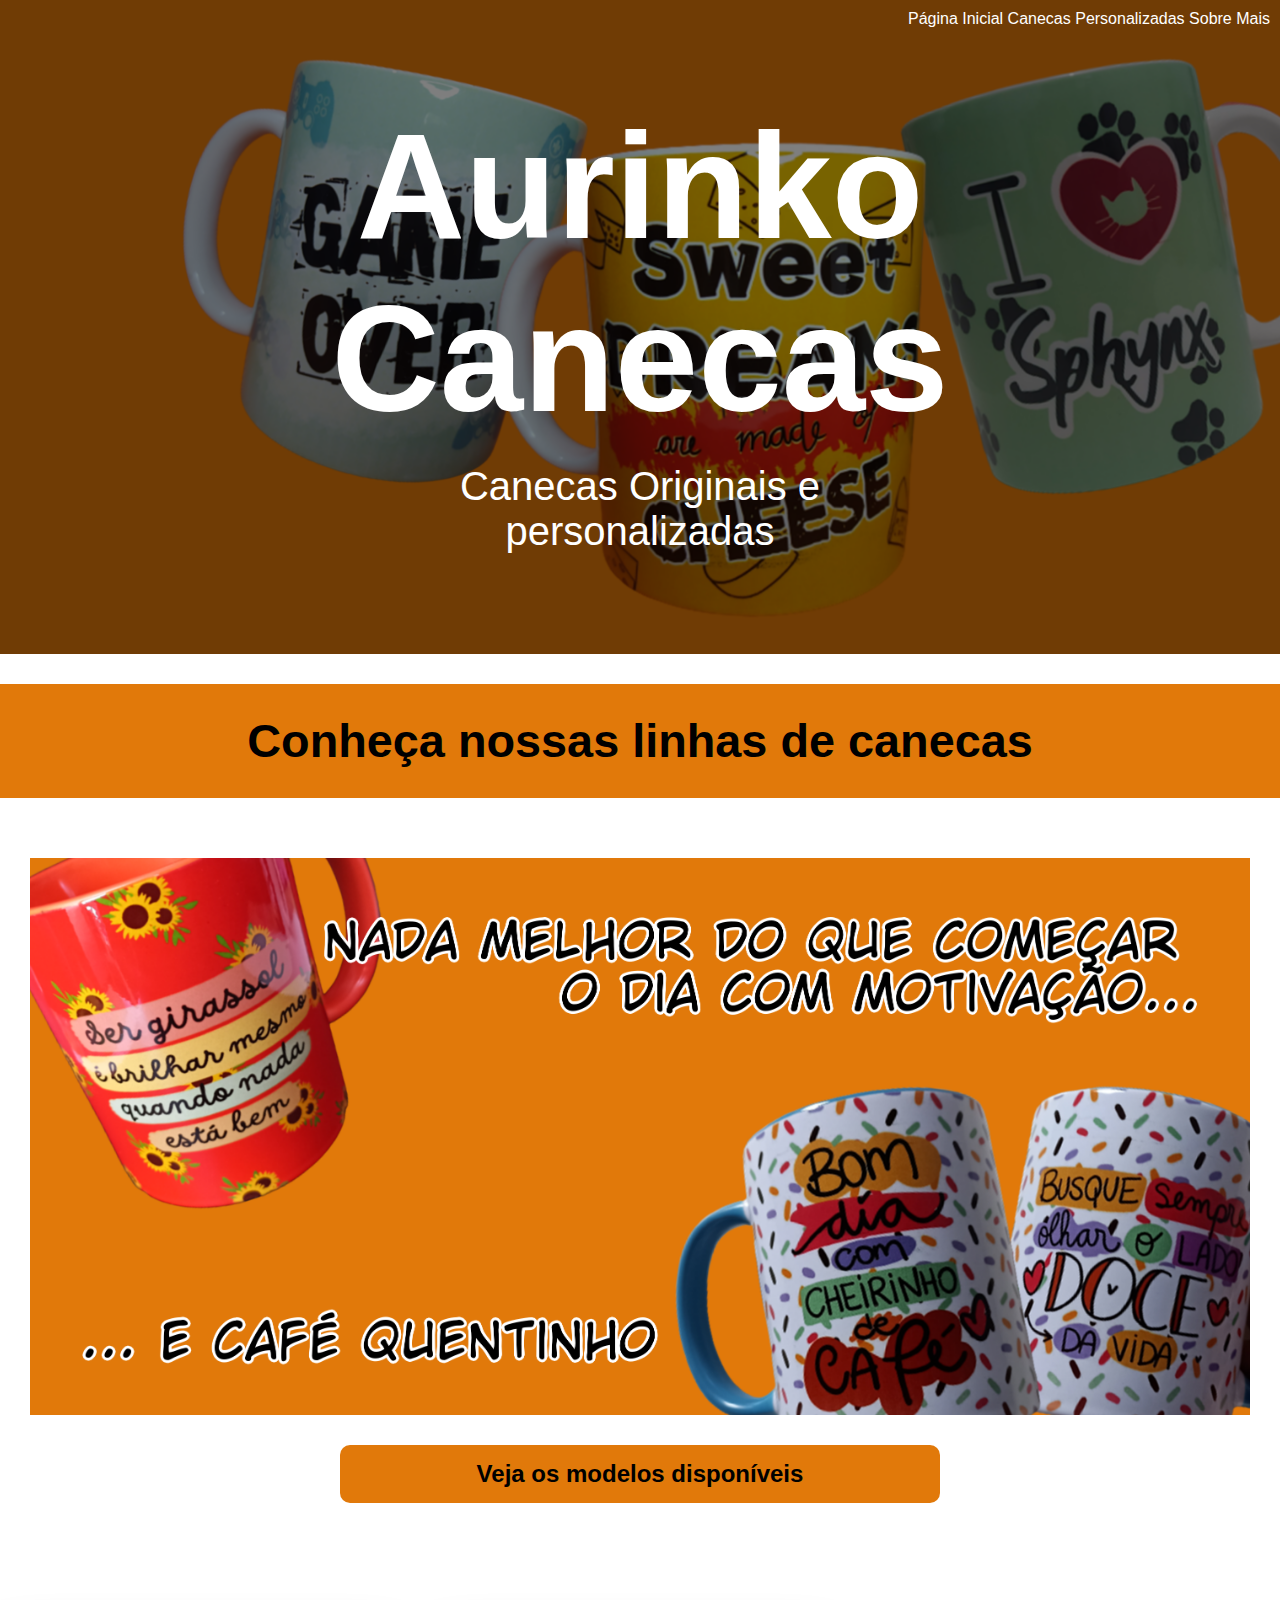
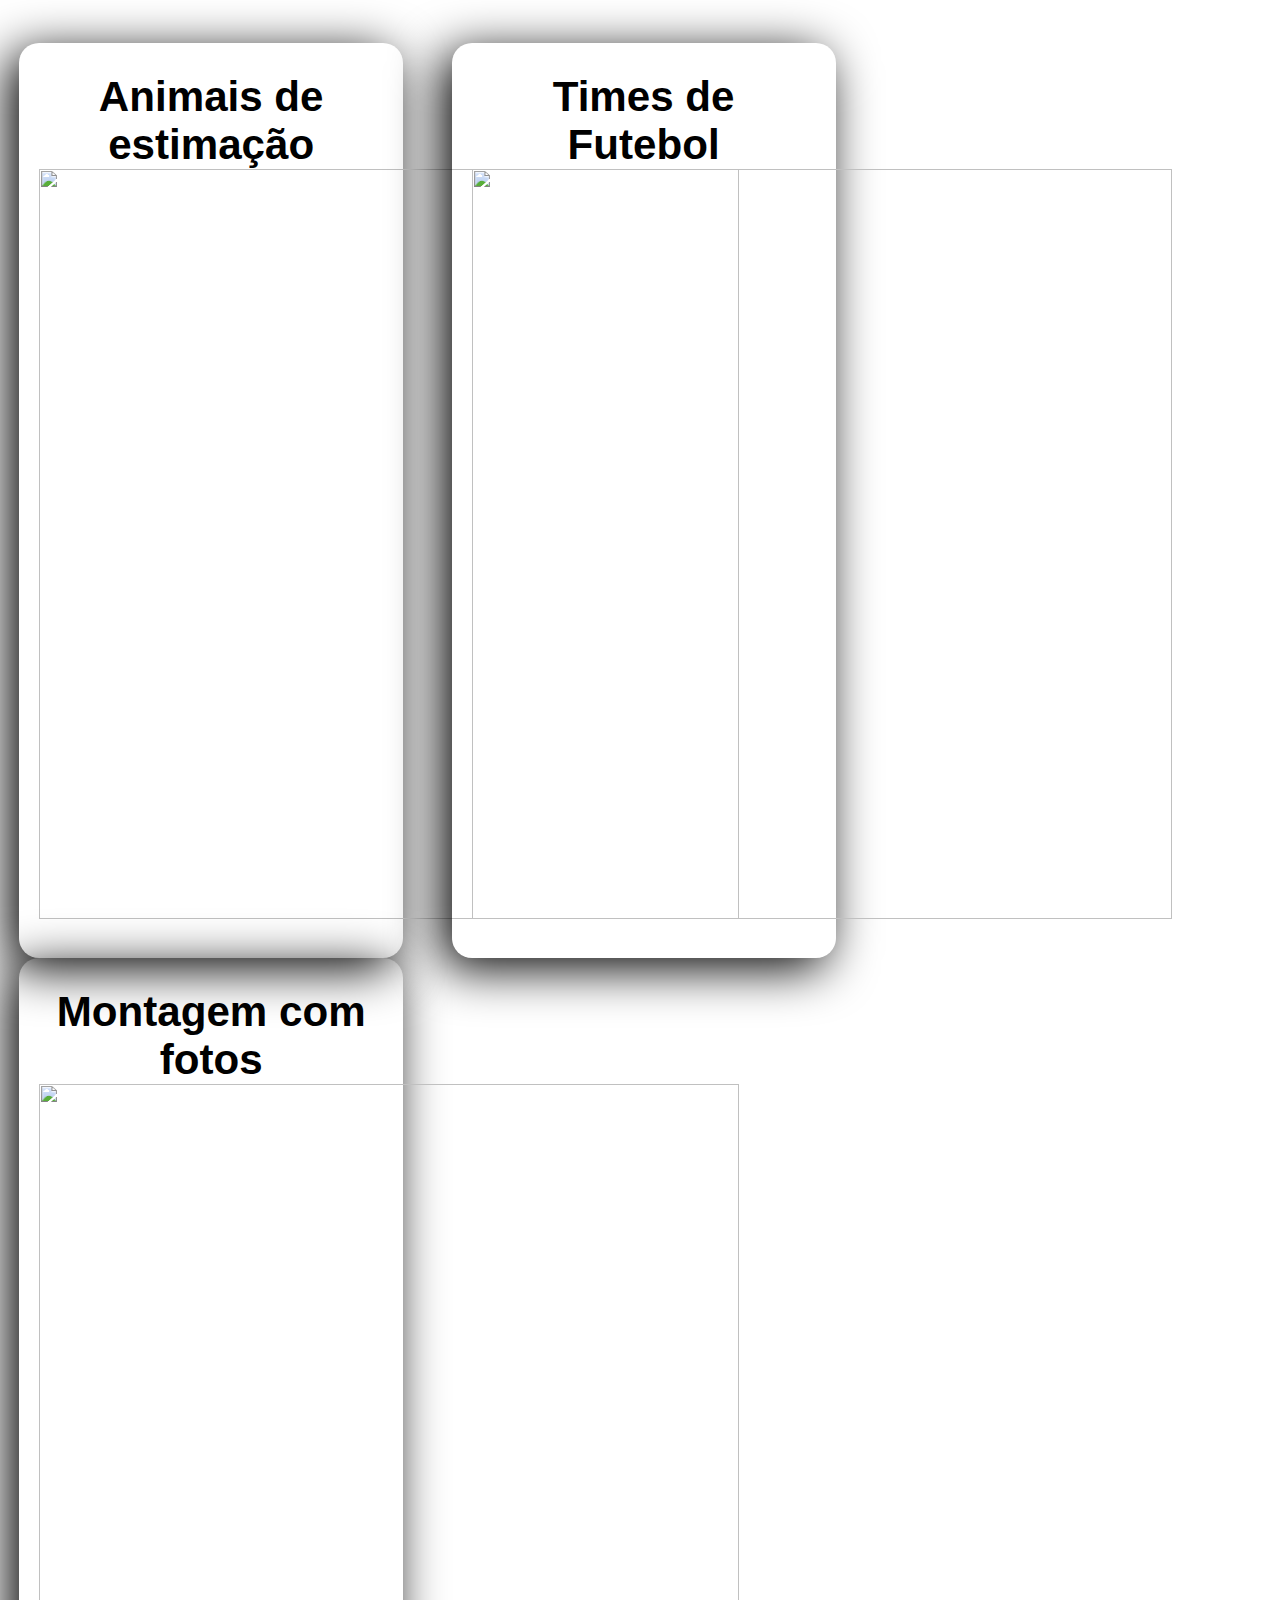
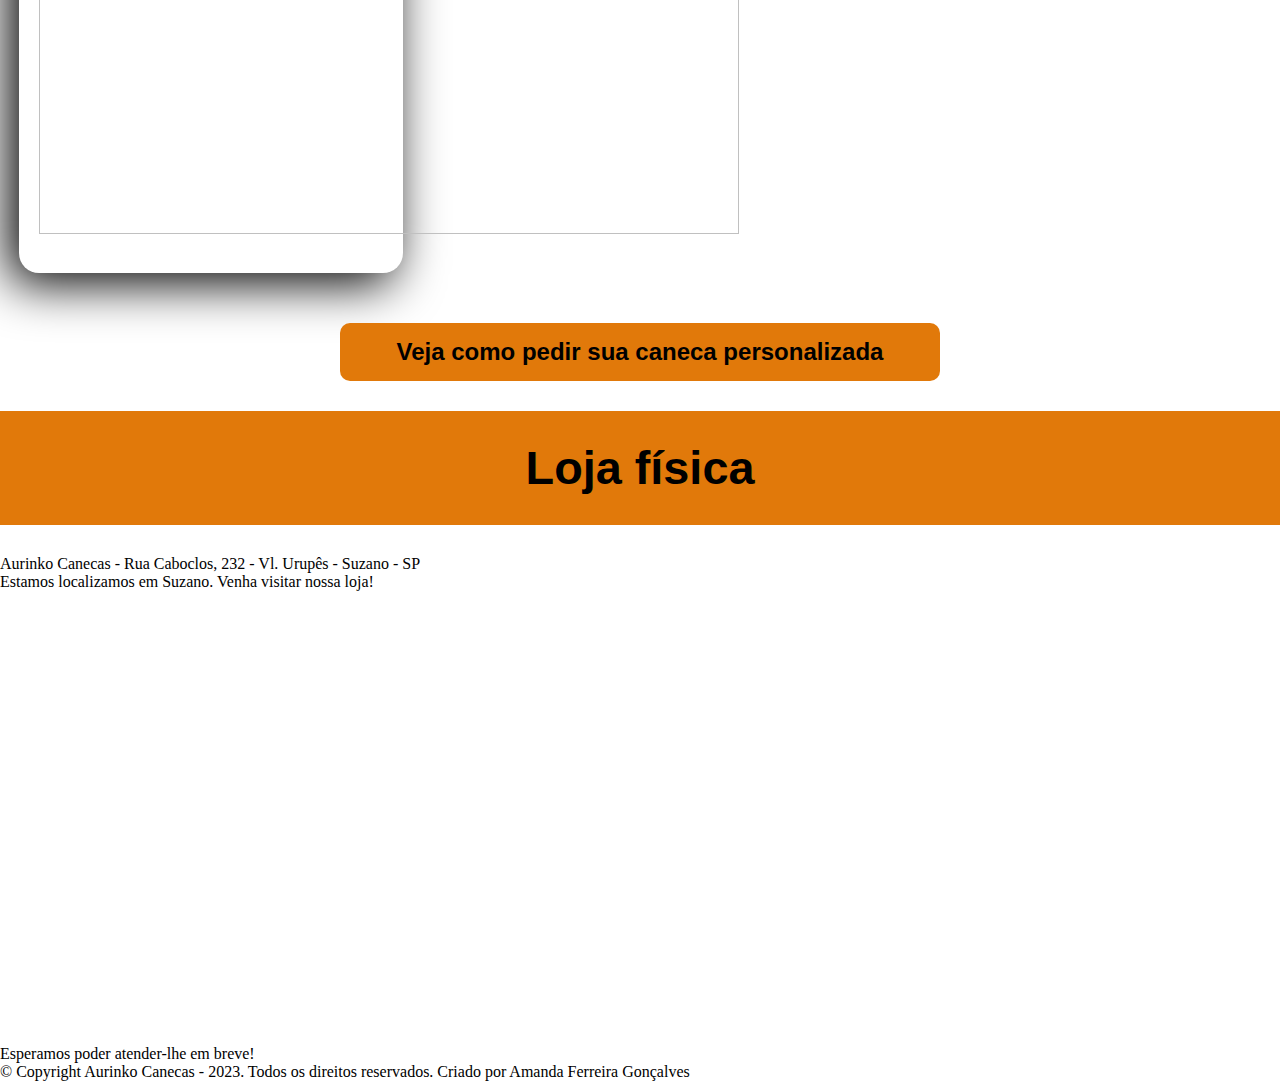
==== commit 7e280072: "adequação da lista de imagens" ====
--- a/index.html
+++ b/index.html
@@ -32,66 +32,88 @@
         </div>
     </header>
 
-    
-    <h3>Conheça nossas linhas de canecas</h3>
+   <main> 
 
-    <div class="slider">
-        <img src="Site_Imagens/Motivacional.png" alt="capa">
-    </div>    
-            <!-- <ul class="slider"> Fazer depois com JavaScript
-                <li> -->
-                    <!-- <img src="Site_Imagens/Motivacional.png" class="slider"> -->
-                <!-- </li> -->
-                <!-- <li>
-                    <img src="Site_Imagens/Capa personalizadas.png">
+        <div class="separacoes">
+            <h3>Conheça nossas linhas de canecas</h3>
+        </div>
+        
+
+        <div class="slider">
+            <img src="Site_Imagens/Motivacional.png" alt="capa">
+        </div>    
+                <!-- <ul class="slider"> Fazer depois com JavaScript
+                    <li> -->
+                        <!-- <img src="Site_Imagens/Motivacional.png" class="slider"> -->
+                    <!-- </li> -->
+                    <!-- <li>
+                        <img src="Site_Imagens/Capa personalizadas.png">
+                    </li>
+                    <li>
+                        <img src="Site_Imagens/Capa religião.png">
+                    </li>
+                    <li>
+                        <img src="Site_Imagens/CapaAmizade.png">
+                    </li>
+                    <li>
+                        <img src="Site_Imagens/CapaAmor.png">
+                    </li>
+                    <li>
+                        <img src="Site_Imagens/CapaBichinhos.png">
+                    </li>
+                    <li>
+                        <img src="Site_Imagens/CapaFocinhos.png">
+                    </li>
+                    <li>
+                        <img src="Site_Imagens/Capa F1.png">
+                    </li>
+                    <li>
+                        <img src="Site_Imagens/CapaDivertidas.png">
+                    </li>
+                    <li>
+                        <img src="Site_Imagens/Personalizadas.png">
+                    </li> -->
+                <!-- </ul> -->
+            
+        <div class="link">
+            <a href="canecas.html">Veja os modelos disponíveis</a>    
+        </div>    
+            
+            <h2>Em breve mais lançamentos...</h2>
+            <h2>Canecas Personalizadas</h2>
+
+            <ul class="personalizadas">
+                <li>
+                    <h3>Animais de estimação</h3>
+                    <img src="Site_imagens/Pers_GatoSphynx.png">
                 </li>
                 <li>
-                    <img src="Site_Imagens/Capa religião.png">
+                    <h3>Times de Futebol</h3>
+                    <img src="Site_imagens/Andre1.png">
                 </li>
                 <li>
-                    <img src="Site_Imagens/CapaAmizade.png">
+                    <h3>Montagem com fotos</h3>
+                    <img src="Site_imagens/Pers_Daiane.png">
                 </li>
-                <li>
-                    <img src="Site_Imagens/CapaAmor.png">
-                </li>
-                <li>
-                    <img src="Site_Imagens/CapaBichinhos.png">
-                </li>
-                <li>
-                    <img src="Site_Imagens/CapaFocinhos.png">
-                </li>
-                <li>
-                    <img src="Site_Imagens/Capa F1.png">
-                </li>
-                <li>
-                    <img src="Site_Imagens/CapaDivertidas.png">
-                </li>
-                <li>
-                    <img src="Site_Imagens/Personalizadas.png">
-                </li> -->
-            <!-- </ul> -->
+                               
+            </ul>
+
+        <div class="link">
+            <a href="personalizadas.html">Veja como pedir sua caneca personalizada</a>
+        </div>
+
+        <div class="separacoes">
+            <h3>Loja física</h3>
+        </div>
         
-    <div>
-        <a href="canecas.html" class="link">Veja os modelos disponíveis</a>    
-    </div>    
-        
-        <h2>Em breve mais lançamentos...</h2>
-        <h2>Canecas Personalizadas</h2>
+            <p>Aurinko Canecas - Rua Caboclos, 232 - Vl. Urupês - Suzano - SP</p>
+            <p>Estamos localizamos em Suzano. Venha visitar nossa loja!</p>
 
-            <img src="Site_imagens/Pers_GatoSphynx.png" class="ft-caneca">
-            <img src="Site_imagens/Andre2.png" class="ft-caneca">
-            <img src="Site_imagens/Pers_Daiane.png" class="ft-caneca">
-        
-        <a href="personalizadas.html">Veja como pedir sua caneca personalizada</a>
+            <iframe src="https://www.google.com/maps/embed?pb=!1m14!1m8!1m3!1d3657.5049640280295!2d-46.301639!3d-23.550301!3m2!1i1024!2i768!4f13.1!3m3!1m2!1s0x94ce70a16bf6f033%3A0x12e169db971bbc16!2sR.%20Caboclos%2C%20232%20-%20Vila%20Urupes%2C%20Suzano%20-%20SP%2C%2008615-190!5e0!3m2!1spt-BR!2sbr!4v1681096750770!5m2!1spt-BR!2sbr" width="600" height="450" style="border:0;" allowfullscreen="" loading="lazy" referrerpolicy="no-referrer-when-downgrade"></iframe>
 
-        <h2>Loja física</h2>
-        <p>Aurinko Canecas - Rua Caboclos, 232 - Vl. Urupês - Suzano - SP</p>
-        <p>Estamos localizamos em Suzano. Venha visitar nossa loja!</p>
+            <p>Esperamos poder atender-lhe em breve!</p>
 
-        <iframe src="https://www.google.com/maps/embed?pb=!1m14!1m8!1m3!1d3657.5049640280295!2d-46.301639!3d-23.550301!3m2!1i1024!2i768!4f13.1!3m3!1m2!1s0x94ce70a16bf6f033%3A0x12e169db971bbc16!2sR.%20Caboclos%2C%20232%20-%20Vila%20Urupes%2C%20Suzano%20-%20SP%2C%2008615-190!5e0!3m2!1spt-BR!2sbr!4v1681096750770!5m2!1spt-BR!2sbr" width="600" height="450" style="border:0;" allowfullscreen="" loading="lazy" referrerpolicy="no-referrer-when-downgrade"></iframe>
-
-        <p>Esperamos poder atender-lhe em breve!</p>
-
+    </main>
     <footer>
         © Copyright Aurinko Canecas - 2023. Todos os direitos reservados. Criado por Amanda Ferreira Gonçalves
     </footer>
--- a/style.css
+++ b/style.css
@@ -9,7 +9,6 @@
     background-image: url(Site_Imagens/Capa\ Google\ Sites.png);
     background-repeat: no-repeat;
     background-size: cover;
-    height: 400px;
     position: relative;
 }
 
@@ -47,7 +46,7 @@
     text-align: center;
     font-family: Impact, Haettenschweiler, 'Arial Narrow Bold', sans-serif;
     font-weight: bolder;
-    font-size: 72px;  
+    font-size: 150px;  
     -webkit-text-size-adjust: 100%;
 }
 
@@ -56,13 +55,13 @@
     color: white;
     text-align: center;
     font-family: sans-serif;
-    font-size: 20px;  
+    font-size: 40px;  
     -webkit-text-size-adjust: 100%;
     font-weight: lighter;
 }
 
 
-h3{
+.separacoes{
     background-color: rgba(225, 121, 10, 1);
     text-decoration: black;
     text-align: center;
@@ -71,6 +70,8 @@
     font-size: 40px;  
     -webkit-text-size-adjust: 100%;
     padding: 30px;
+    margin-top: 30px;
+    margin-bottom: 30px;
 }
 
 .slider {
@@ -91,17 +92,21 @@
     display: flex;
     justify-content: center;
     align-items: center;
+  }
+
+  .link a{
+    
     text-align: center;
     color: black;
     background-color: rgba(225, 121, 10, 1);
     padding: 15px;
 
-    width: 300px;
-    height: 100%;  
-  
+    width: 600px;
     border-radius: 10px;
 
     font-family: sans-serif;
+    font-size: 24px;
+    font-weight: bolder;
     text-decoration: none;
     text-transform: none;
   }
@@ -109,4 +114,30 @@
   .ft-caneca{
     width: 300px;
     height: 300px;
+  }
+
+  .personalizadas{
+    width: 100%;
+    margin: 0 auto;
+    padding: 50px 0;
+    font-family: sans-serif;
+    font-size: 36px;
+
+  }
+
+  .personalizadas img{
+    width: 700px;
+    height: 750px;
+  }
+  
+  .personalizadas li{
+    display: inline-block;
+	text-align: center;
+	width: 30%;
+	vertical-align: top;
+	margin: 0 1.5%; 
+	padding: 30px 20px;
+	box-sizing: border-box;
+    box-shadow: -10px 10px 50px ;
+	border-radius: 20px;
   }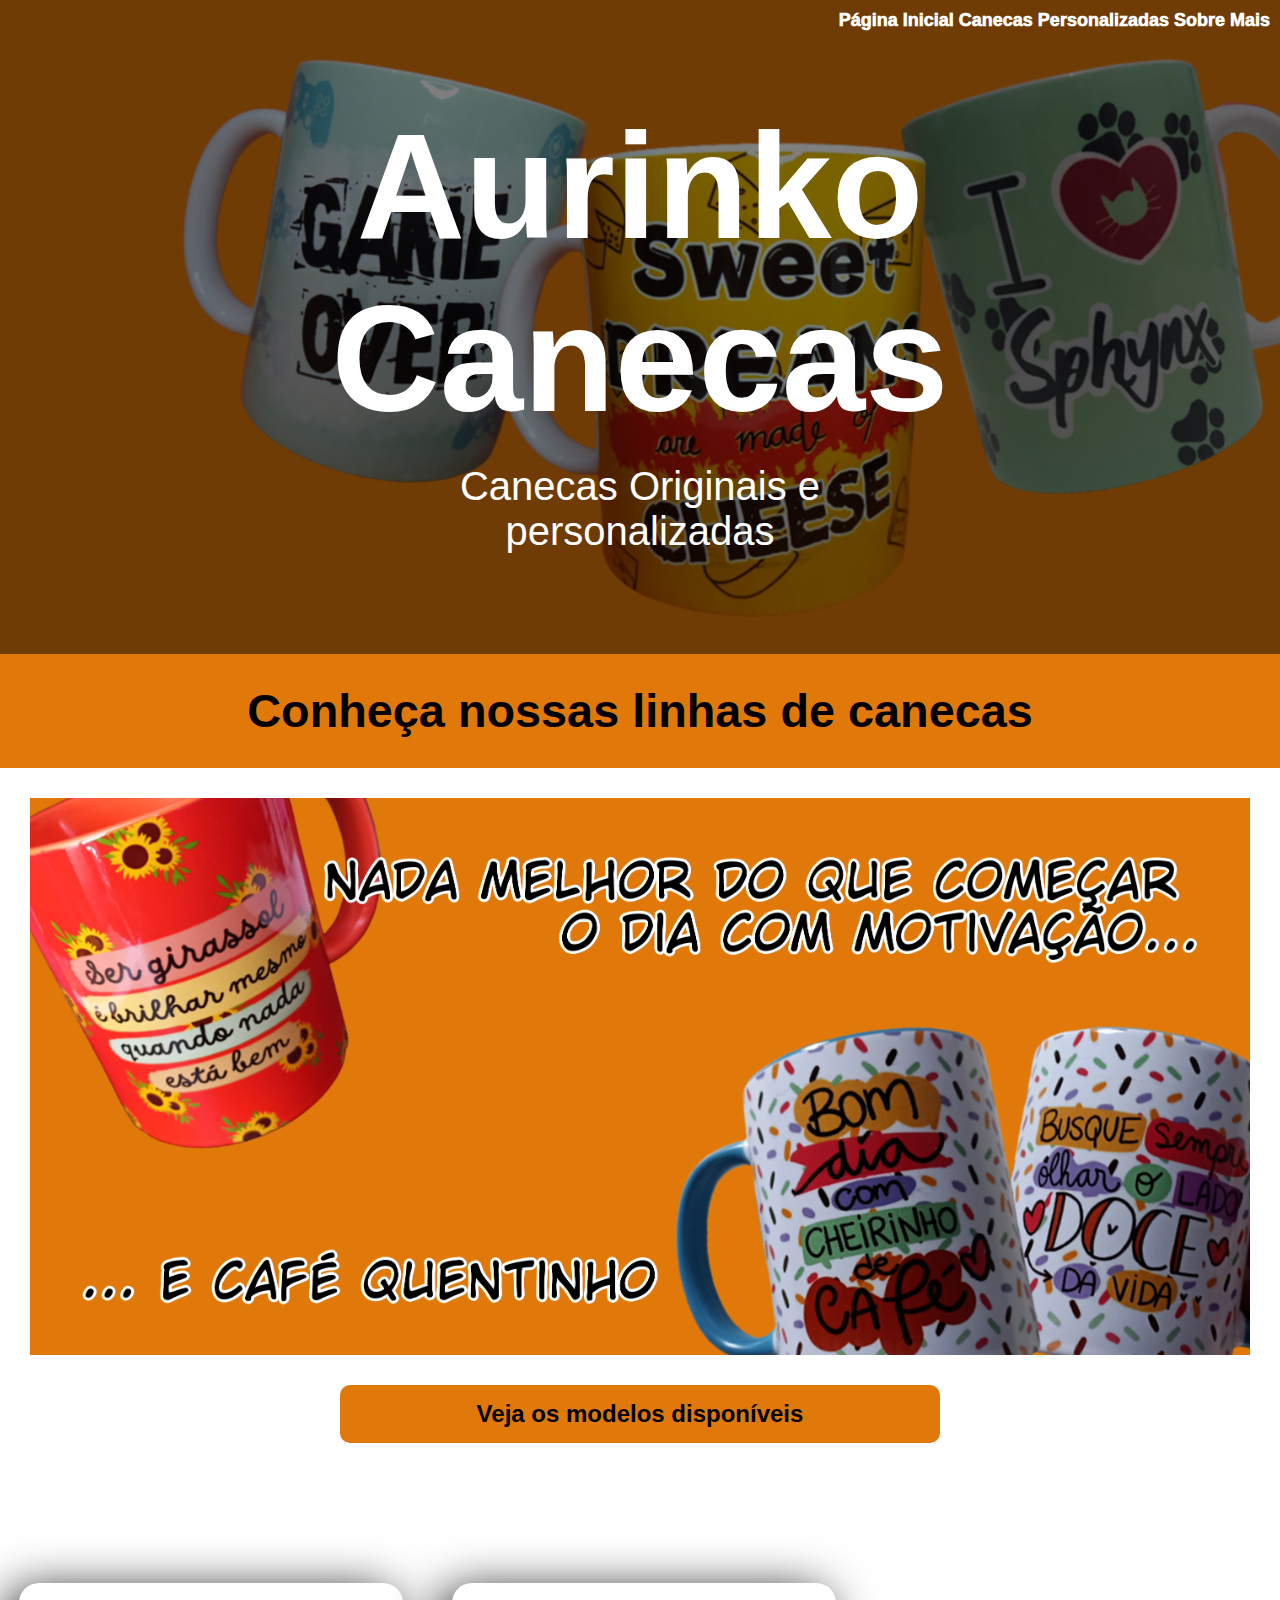
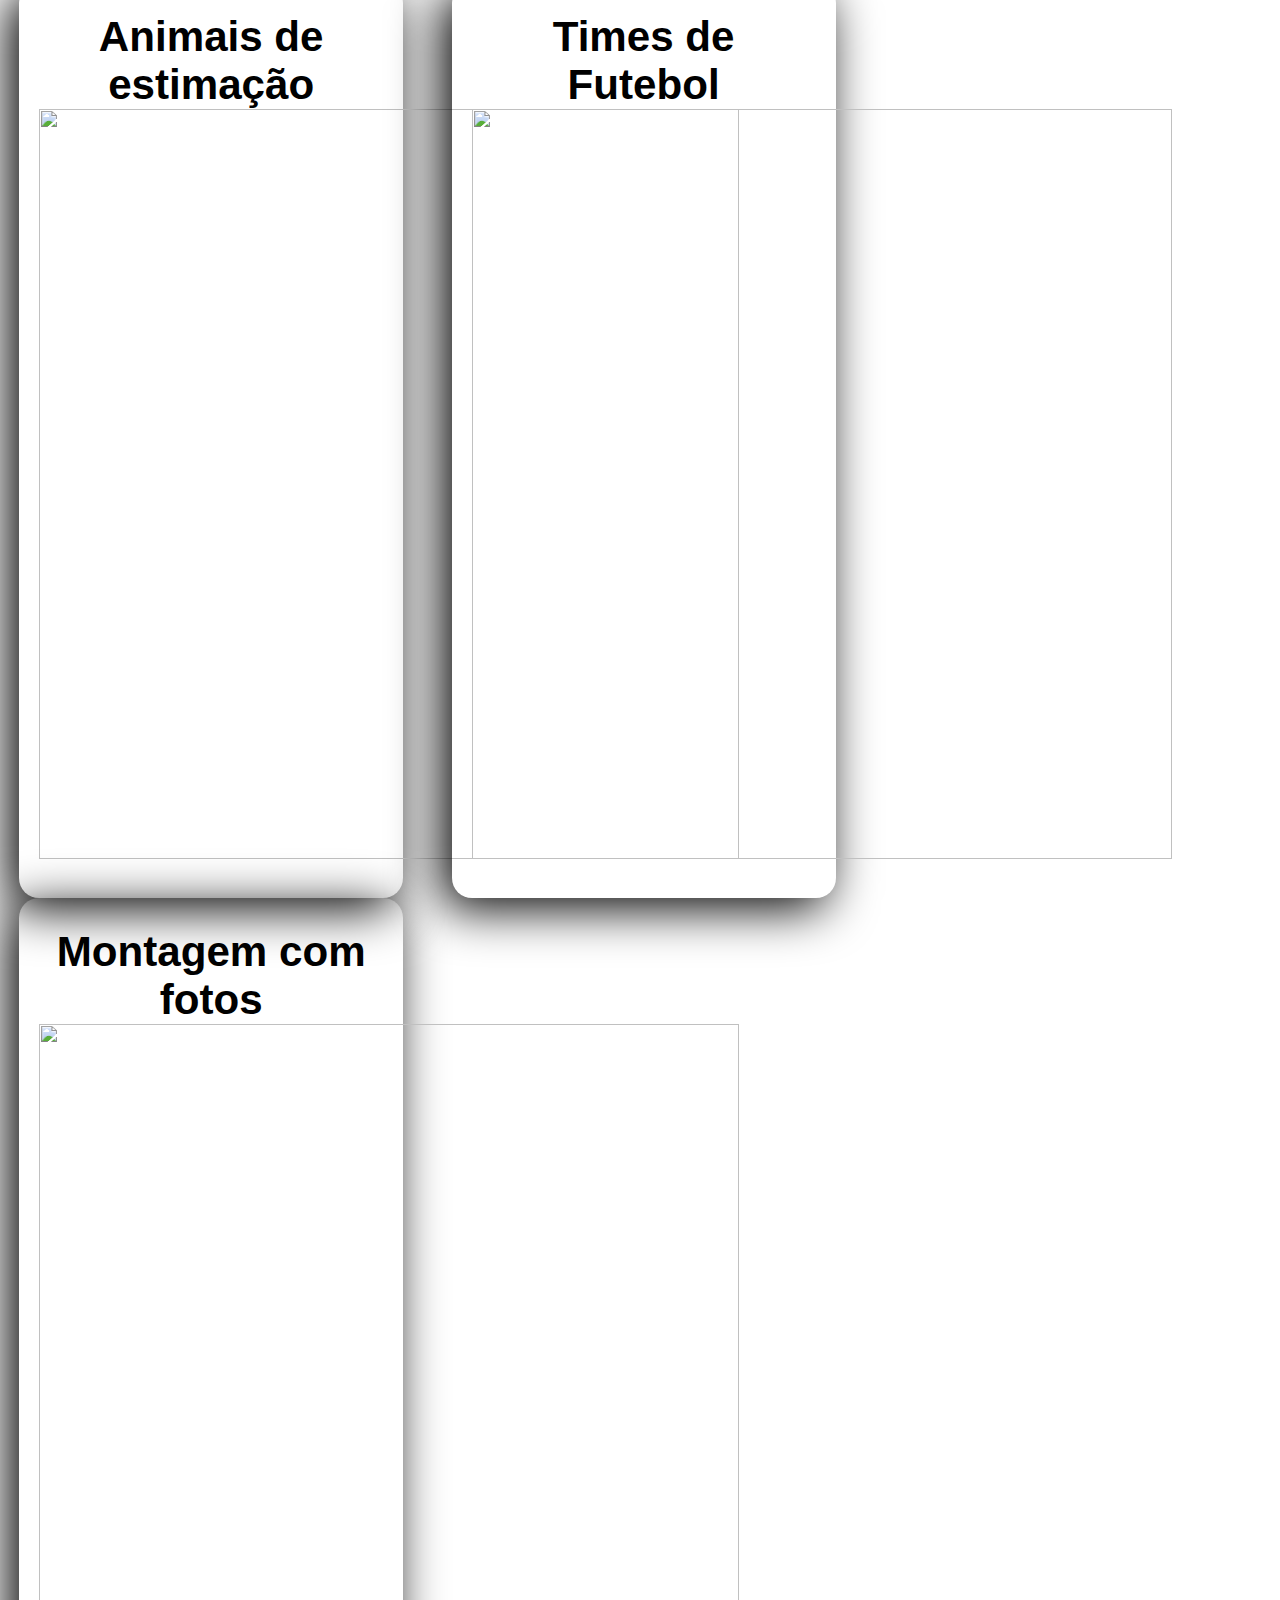
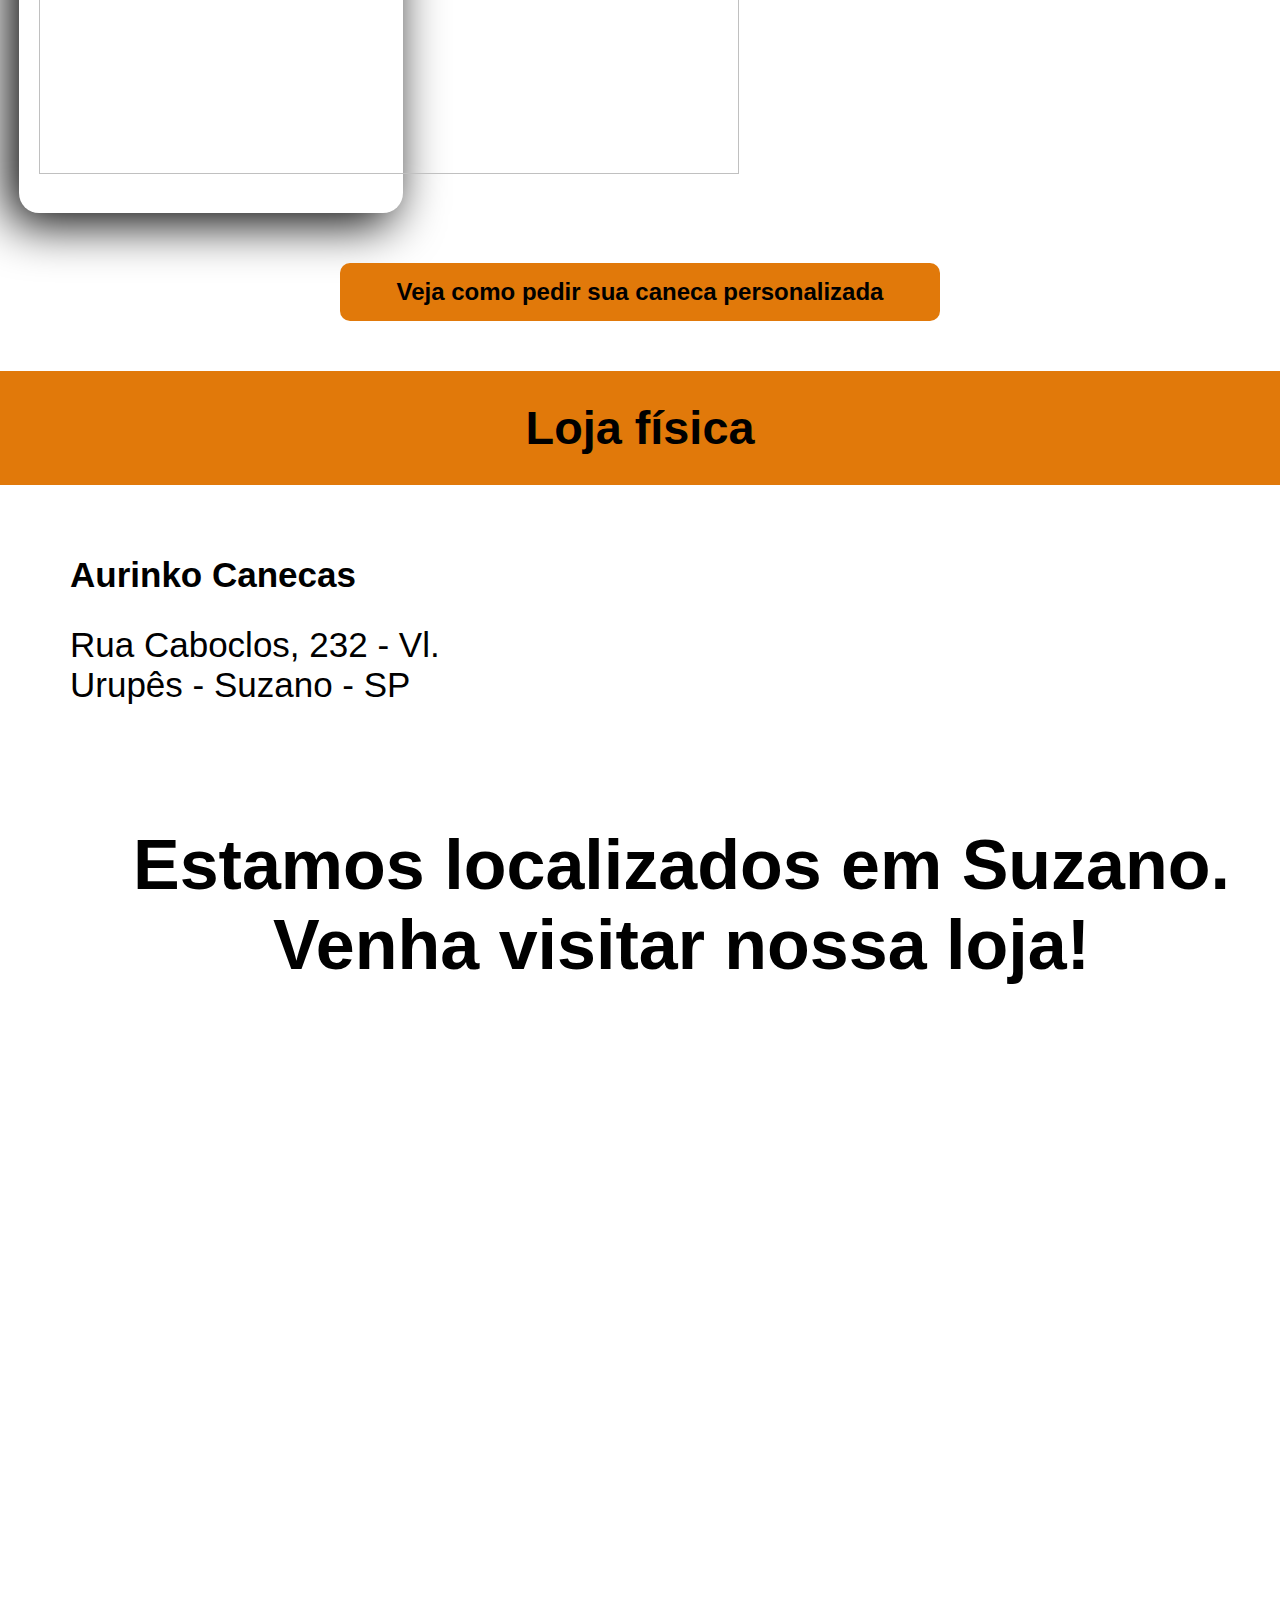
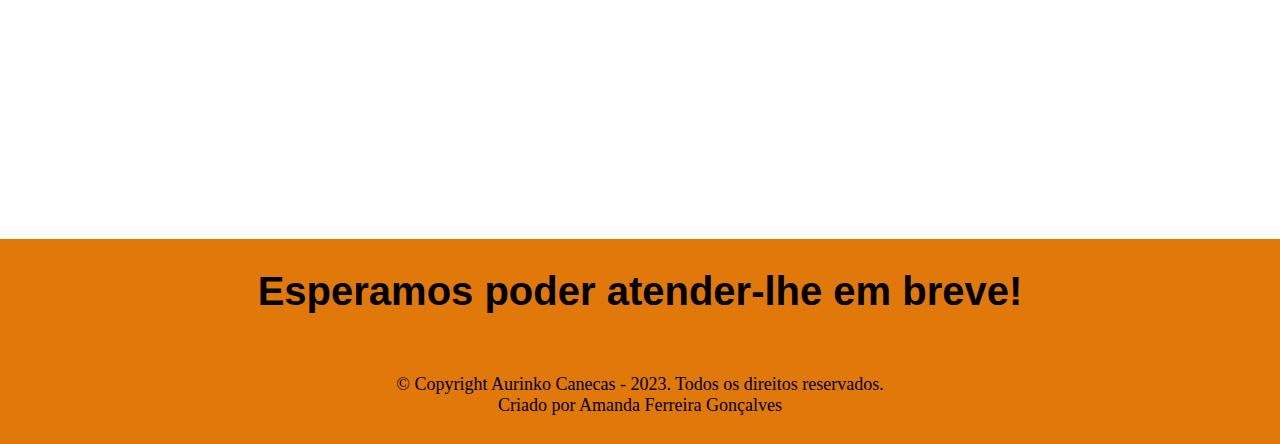
==== commit dd7c093b: "finalizando página inicial" ====
--- a/index.html
+++ b/index.html
@@ -106,17 +106,31 @@
             <h3>Loja física</h3>
         </div>
         
-            <p>Aurinko Canecas - Rua Caboclos, 232 - Vl. Urupês - Suzano - SP</p>
-            <p>Estamos localizamos em Suzano. Venha visitar nossa loja!</p>
+        <div class="endereco">
+            <p class="endereco-titulo">Aurinko Canecas</p>
+            <p>Rua Caboclos, 232 - Vl. Urupês - Suzano - SP</p>
+        </div>
+        
+        <div class="local">
+            <p>Estamos localizados em Suzano.<br> Venha visitar nossa loja!</p>
+        </div>
 
+        <div class="mapa">
             <iframe src="https://www.google.com/maps/embed?pb=!1m14!1m8!1m3!1d3657.5049640280295!2d-46.301639!3d-23.550301!3m2!1i1024!2i768!4f13.1!3m3!1m2!1s0x94ce70a16bf6f033%3A0x12e169db971bbc16!2sR.%20Caboclos%2C%20232%20-%20Vila%20Urupes%2C%20Suzano%20-%20SP%2C%2008615-190!5e0!3m2!1spt-BR!2sbr!4v1681096750770!5m2!1spt-BR!2sbr" width="600" height="450" style="border:0;" allowfullscreen="" loading="lazy" referrerpolicy="no-referrer-when-downgrade"></iframe>
-
+        </div>
+            
+        <div class="separacoes">
             <p>Esperamos poder atender-lhe em breve!</p>
+        </div>
+            
 
     </main>
-    <footer>
-        © Copyright Aurinko Canecas - 2023. Todos os direitos reservados. Criado por Amanda Ferreira Gonçalves
-    </footer>
-        
+
+    <div class="rodape">
+        <footer>
+            © Copyright Aurinko Canecas - 2023. Todos os direitos reservados.<br> Criado por Amanda Ferreira Gonçalves
+        </footer>
+    </div>
+            
 </body>
 </html>--- a/style.css
+++ b/style.css
@@ -16,10 +16,12 @@
     text-align: end; 
     font-family: sans-serif;
     color: white;
-    text-decoration: black;
+    font-size: large;
+    font-weight: 1000;
 
     inset-inline: 10px;
     padding: 10px;
+    padding-left: 50%;
 
     position: absolute;
     top: 0;
@@ -70,8 +72,8 @@
     font-size: 40px;  
     -webkit-text-size-adjust: 100%;
     padding: 30px;
-    margin-top: 30px;
-    margin-bottom: 30px;
+    /* margin-top: 30px; */
+    /* margin-bottom: 30px; */
 }
 
 .slider {
@@ -101,6 +103,7 @@
     background-color: rgba(225, 121, 10, 1);
     padding: 15px;
 
+    margin-bottom: 50px;
     width: 600px;
     border-radius: 10px;
 
@@ -120,6 +123,7 @@
     width: 100%;
     margin: 0 auto;
     padding: 50px 0;
+    padding-top: 0px;
     font-family: sans-serif;
     font-size: 36px;
 
@@ -132,12 +136,66 @@
   
   .personalizadas li{
     display: inline-block;
-	text-align: center;
-	width: 30%;
-	vertical-align: top;
-	margin: 0 1.5%; 
-	padding: 30px 20px;
-	box-sizing: border-box;
+    text-align: center;
+    width: 30%;
+    vertical-align: top;
+    margin: 0 1.5%;
+    padding: 30px 20px;
+    box-sizing: border-box;
     box-shadow: -10px 10px 50px ;
-	border-radius: 20px;
+	  border-radius: 20px;
+  }
+
+  .endereco{
+    float: left;
+    width: 40%;
+    font-family: sans-serif;
+    font-size: 35px;
+    padding: 70px;
+  }
+
+  .endereco-titulo{
+    padding: 30px;
+    padding-left: 0px;
+    padding-top: 0px;
+
+    font-weight: 600;
+  }
+
+  .local{
+    float: right;
+    text-align: center;
+    justify-content: center;
+
+    font-family: sans-serif;
+    font-size: 70px;
+    font-weight: bold;
+
+    padding: 50px;
+  }
+
+  .mapa{
+    display: block;
+  }
+
+  .mapa iframe{
+    width: 100%;
+    height: 800px;
+    padding-top: 50px;
+    padding-left: 200px;
+    padding-right: 200px;
+    padding-bottom: 50px;
+  }
+
+  .rodape{
+    font-family: 'Times New Roman', Times, serif;
+    font-size: 18px;
+
+    text-align: center;
+
+    padding: 30px;
+
+    background-color: rgba(225, 121, 10, 1);
+    
+    height: 100px;
   }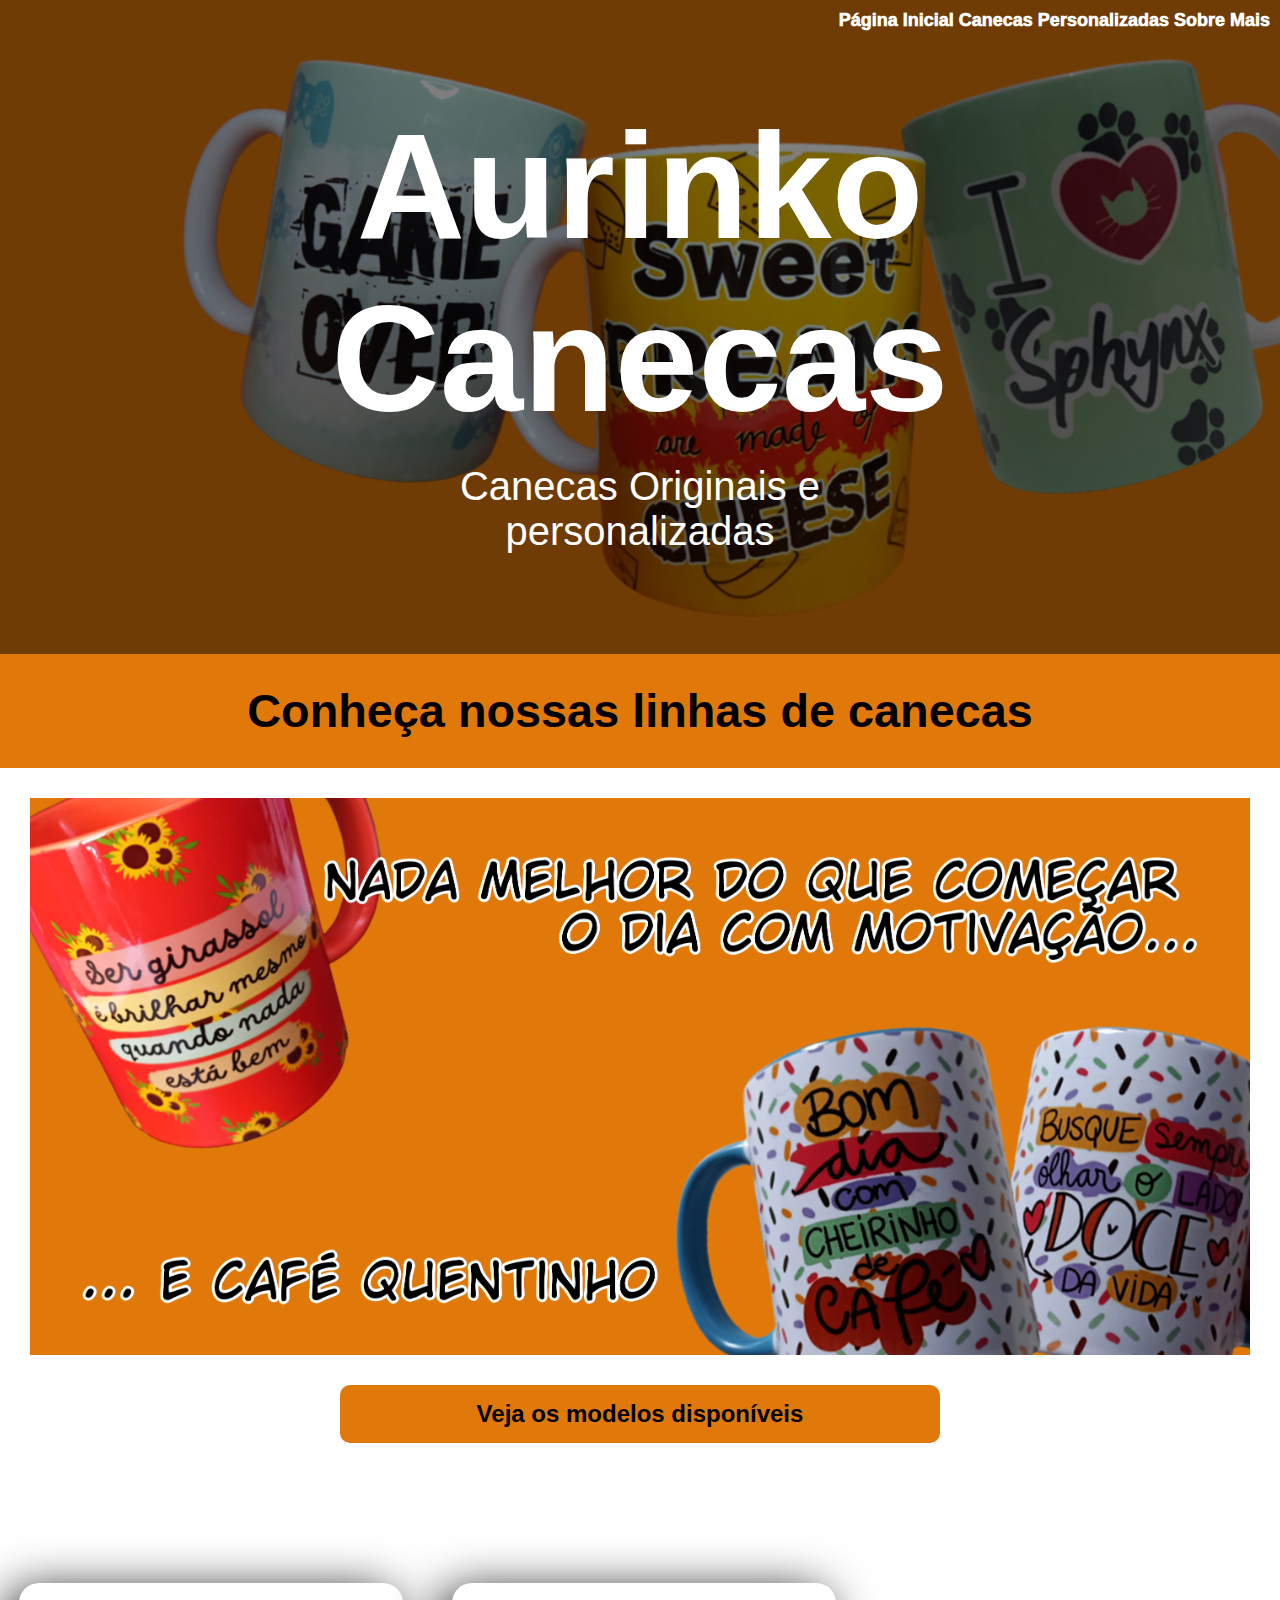
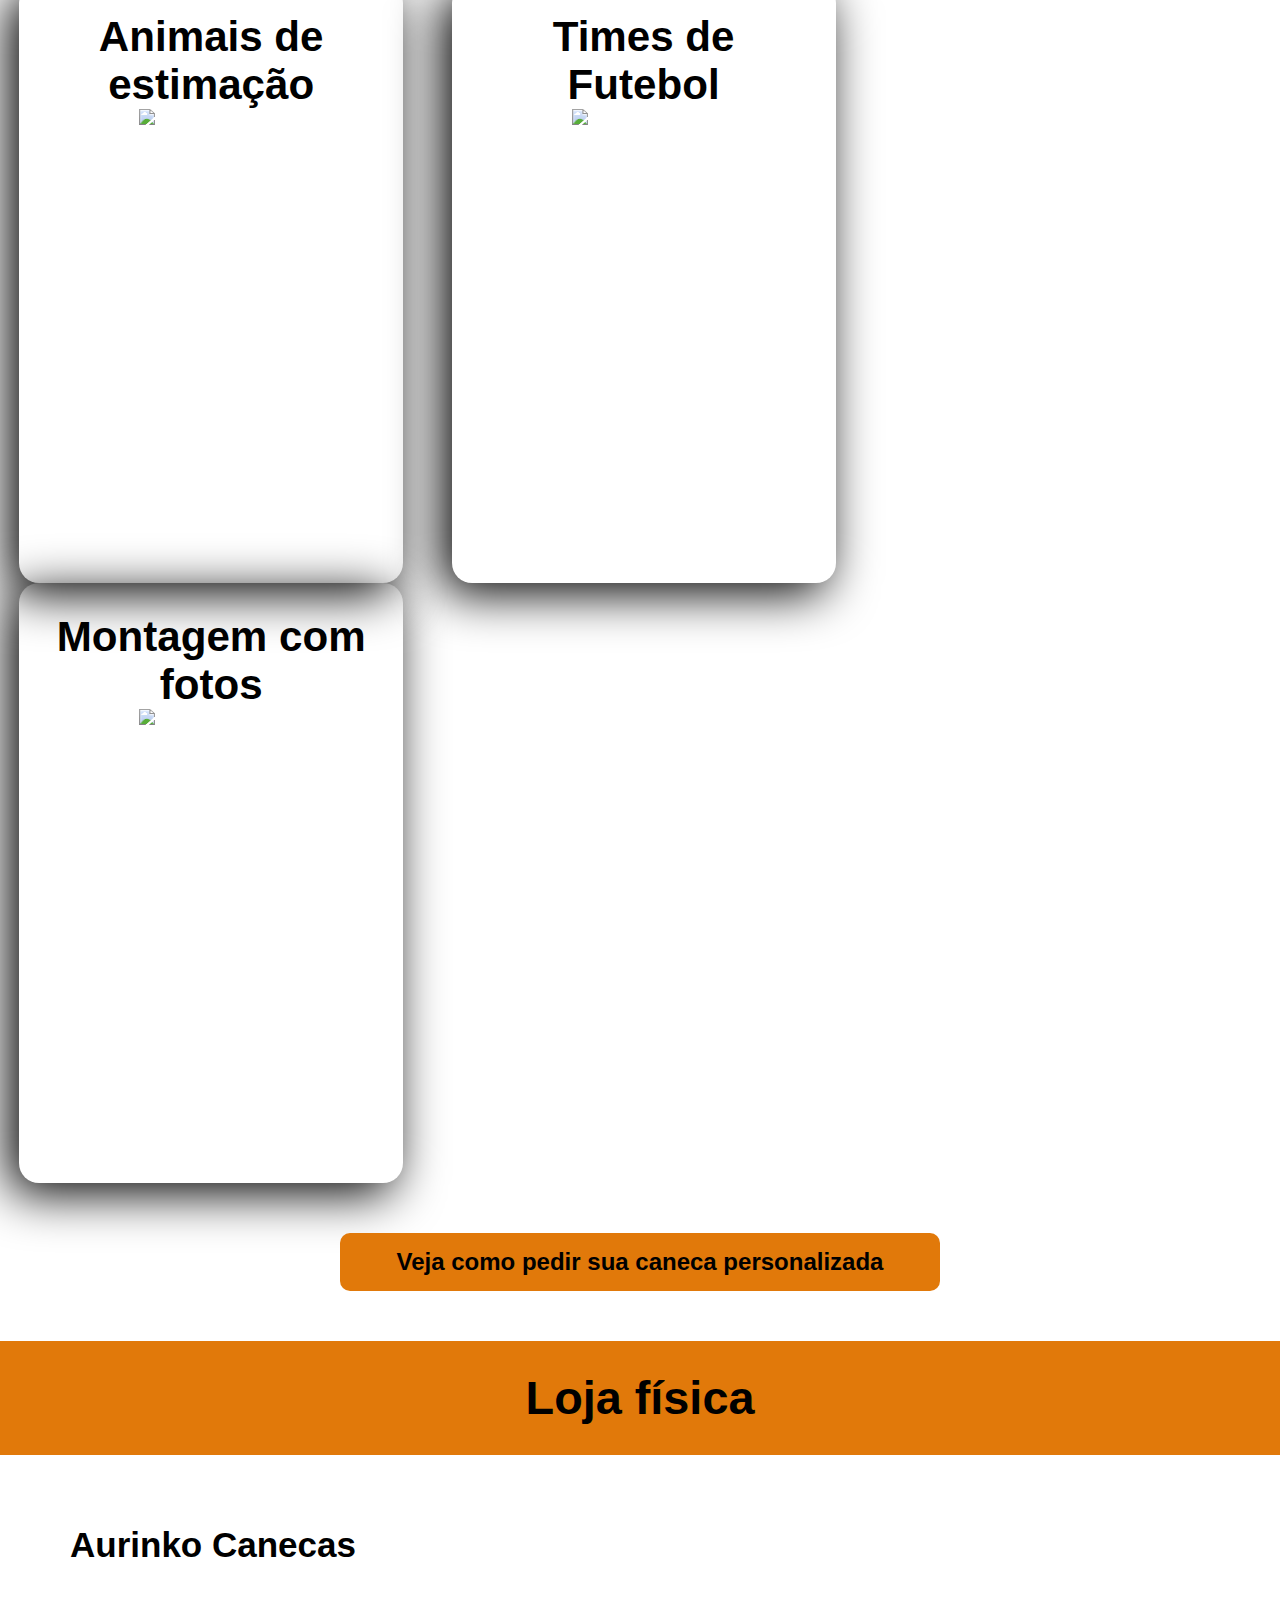
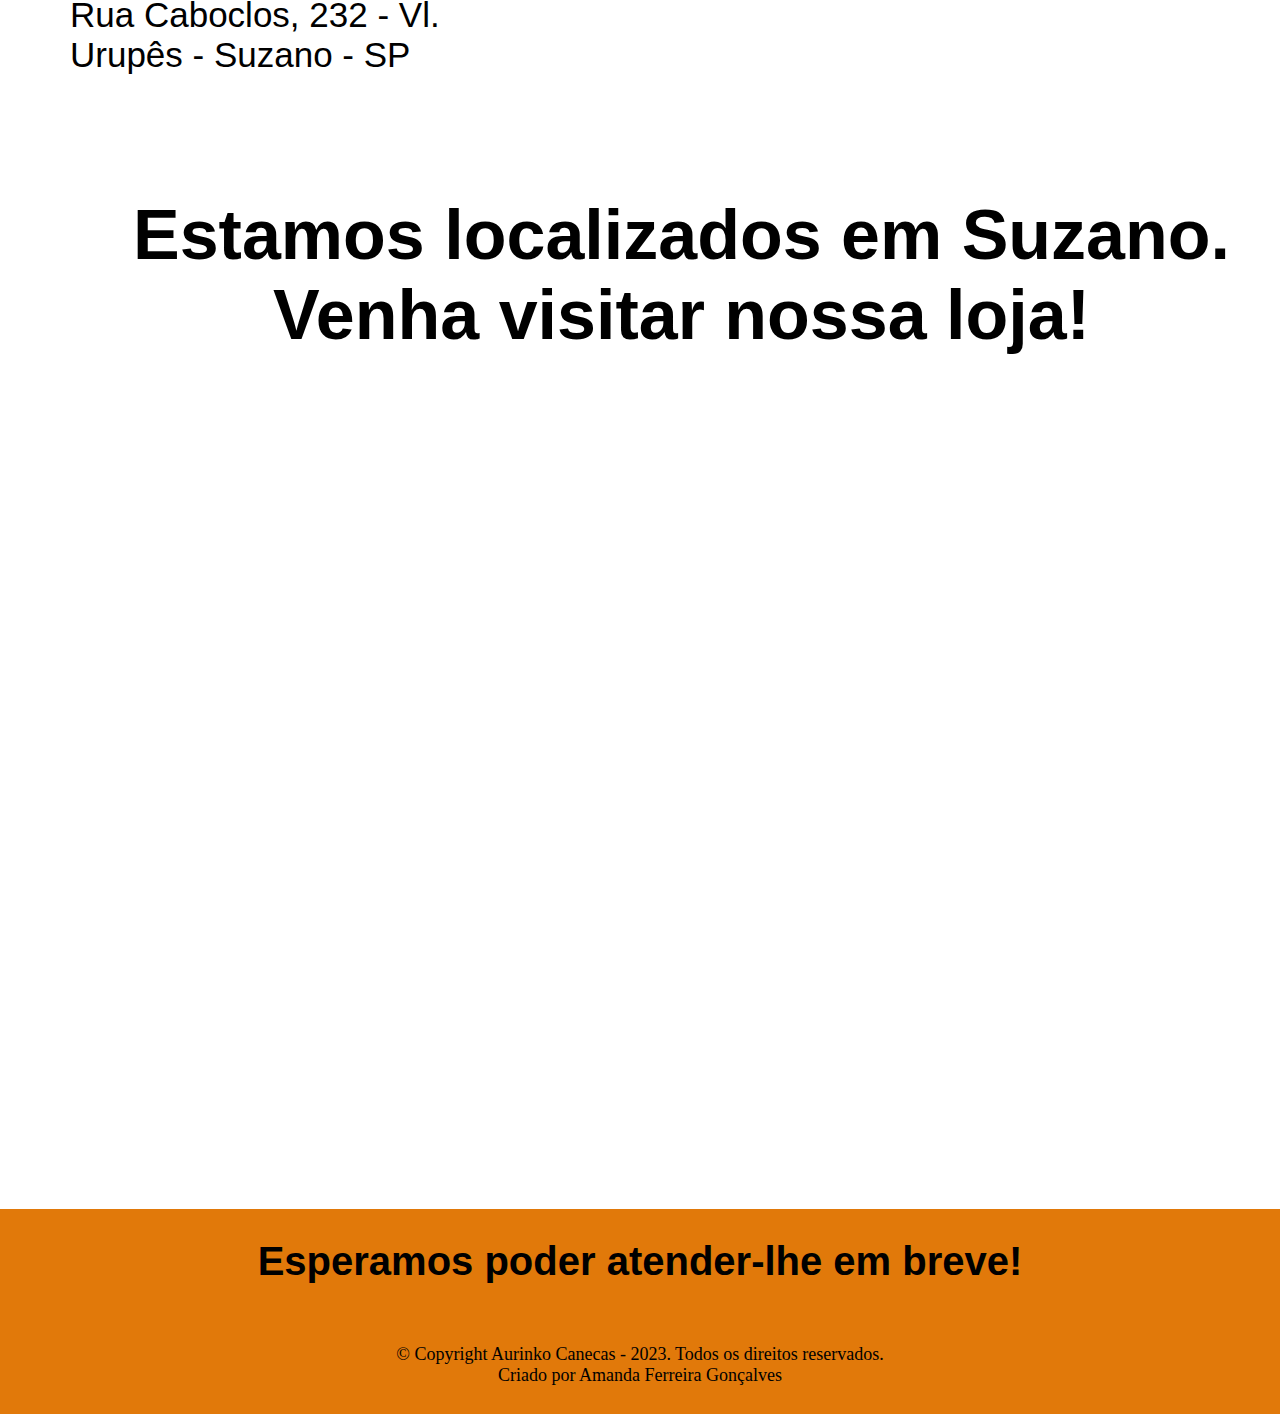
==== commit c83aff00: "início de aplicação do css nas demais páginas" ====
--- a/index.html
+++ b/index.html
@@ -83,17 +83,17 @@
             <h2>Canecas Personalizadas</h2>
 
             <ul class="personalizadas">
-                <li>
+                <li class="img-box">
                     <h3>Animais de estimação</h3>
-                    <img src="Site_imagens/Pers_GatoSphynx.png">
+                    <img src="Site_imagens/Pers_GatoSphynx.png" class="pers-image">
                 </li>
-                <li>
+                <li class="img-box">
                     <h3>Times de Futebol</h3>
-                    <img src="Site_imagens/Andre1.png">
+                    <img src="Site_imagens/Andre1.png" class="pers-image">
                 </li>
-                <li>
+                <li class="img-box">
                     <h3>Montagem com fotos</h3>
-                    <img src="Site_imagens/Pers_Daiane.png">
+                    <img src="Site_imagens/Pers_Daiane.png" class="pers-image">
                 </li>
                                
             </ul>
--- a/style.css
+++ b/style.css
@@ -18,7 +18,7 @@
     color: white;
     font-size: large;
     font-weight: 1000;
-
+    
     inset-inline: 10px;
     padding: 10px;
     padding-left: 50%;
@@ -129,9 +129,20 @@
 
   }
 
-  .personalizadas img{
-    width: 700px;
-    height: 750px;
+.img-box{
+    height: 600px;
+
+    justify-content: center;
+    align-items: baseline;
+}
+
+.pers-image{
+    padding-left: 100px;
+    display: flex;
+    flex-direction: row;
+    flex-wrap: nowrap;
+    justify-content: center;
+    align-items: baseline;
   }
   
   .personalizadas li{
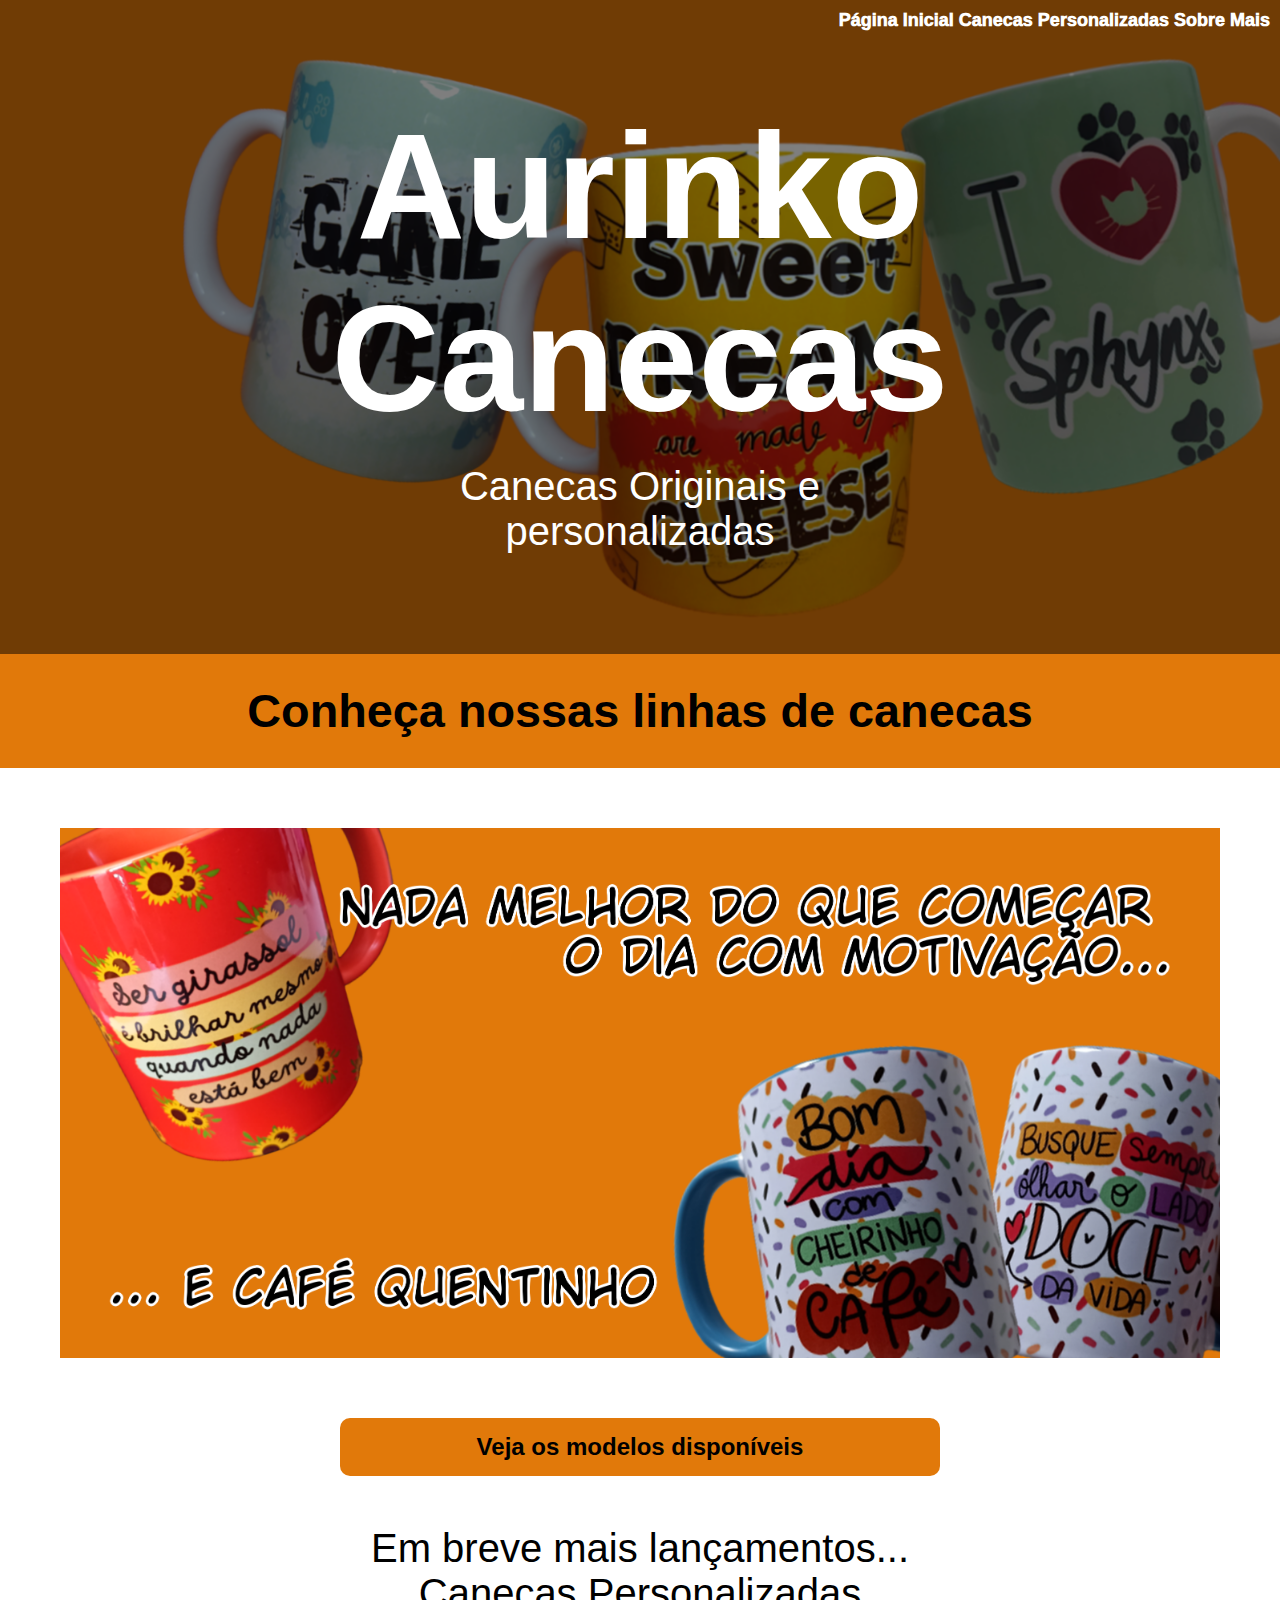
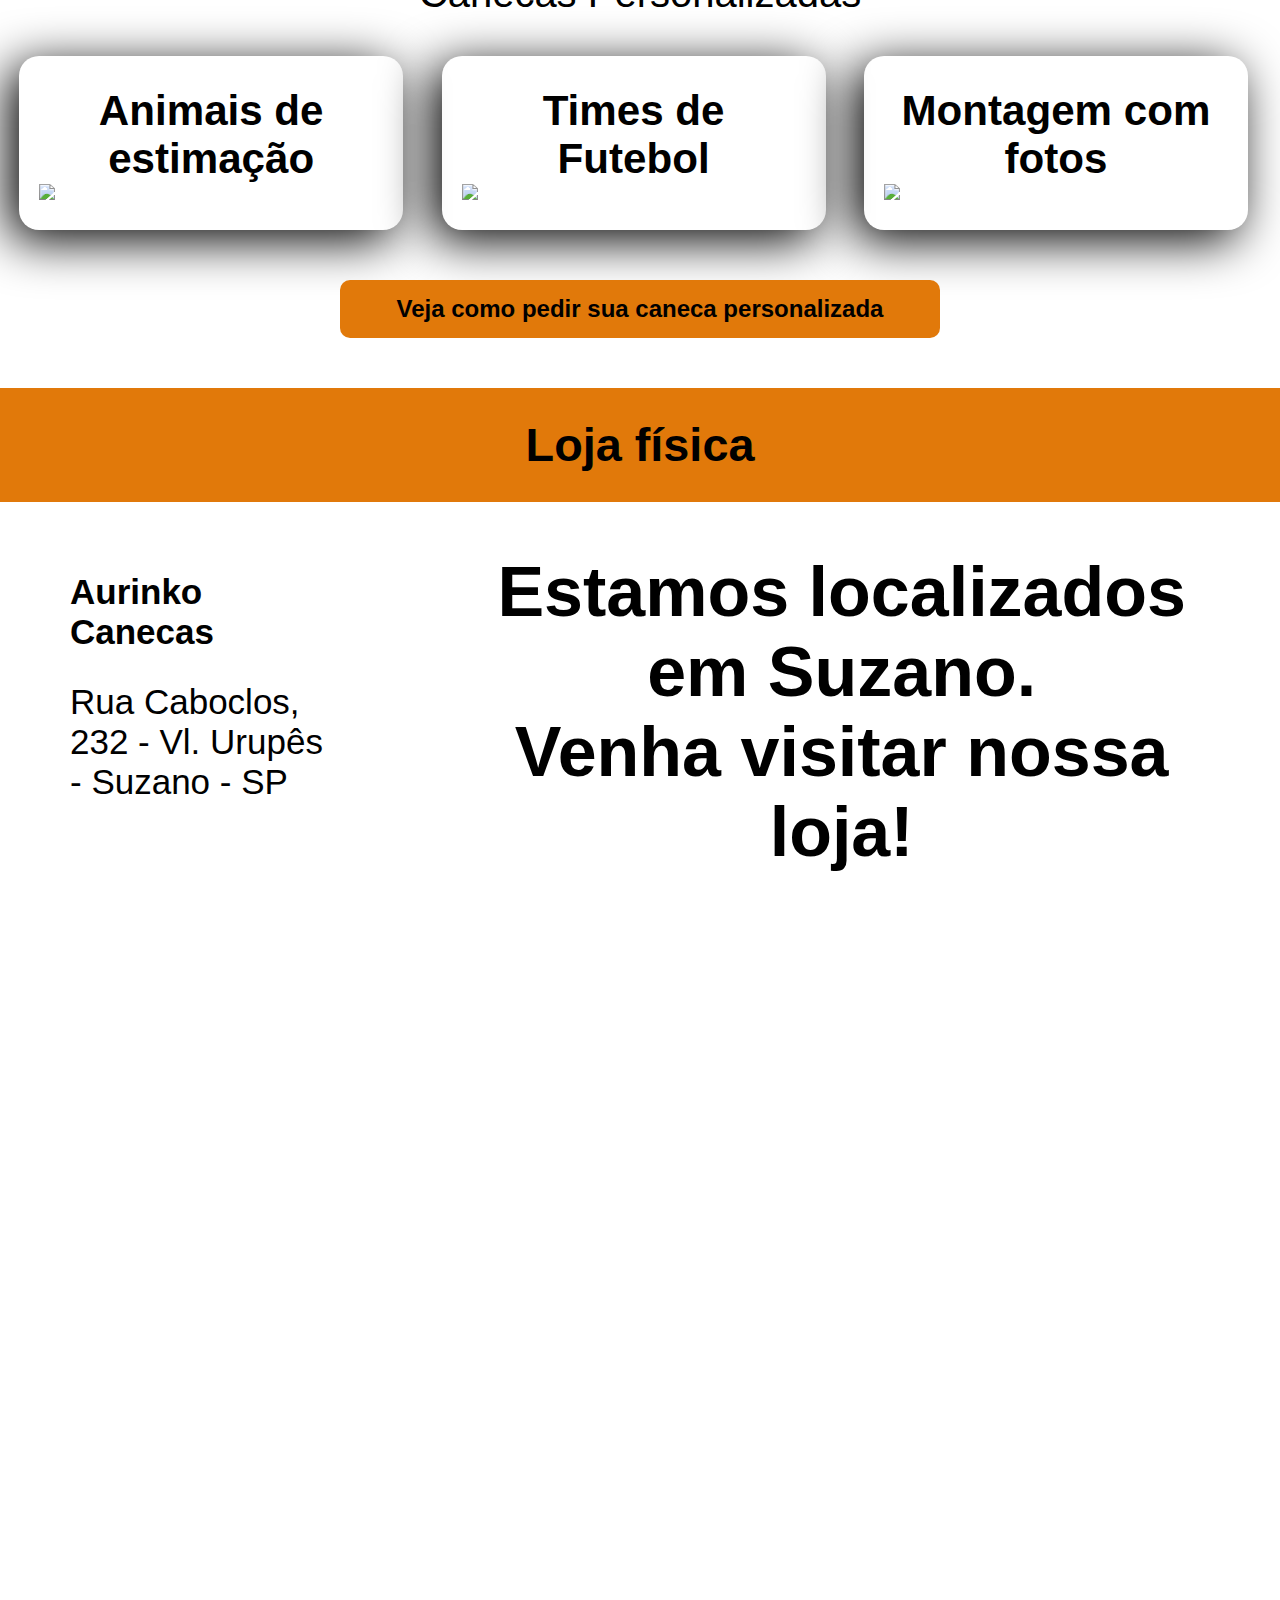
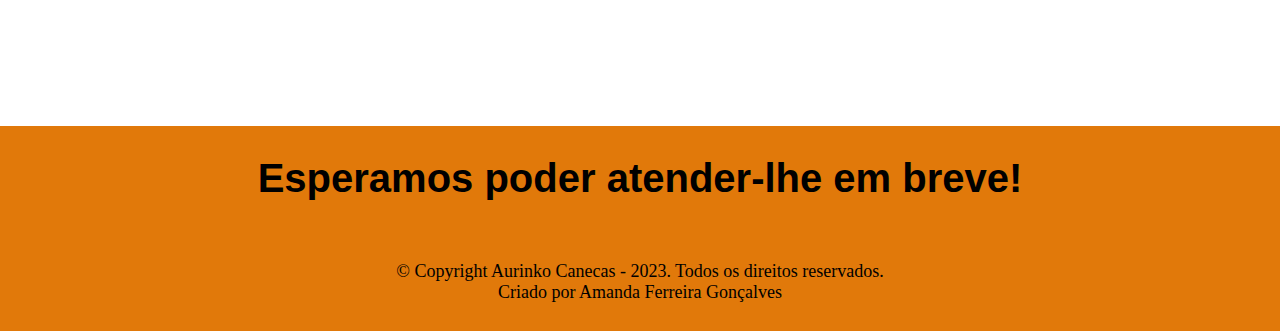
==== commit 02bbde86: "responsividade e javascript" ====
--- a/index.html
+++ b/index.html
@@ -9,7 +9,7 @@
     <link rel="stylesheet" href="style.css">
 </head>
 
-<body>
+<body onload="slide1()">
     
         <!-- <h1>Menu</h1> -->
     <header>
@@ -40,47 +40,16 @@
         
 
         <div class="slider">
-            <img src="Site_Imagens/Motivacional.png" alt="capa">
-        </div>    
-                <!-- <ul class="slider"> Fazer depois com JavaScript
-                    <li> -->
-                        <!-- <img src="Site_Imagens/Motivacional.png" class="slider"> -->
-                    <!-- </li> -->
-                    <!-- <li>
-                        <img src="Site_Imagens/Capa personalizadas.png">
-                    </li>
-                    <li>
-                        <img src="Site_Imagens/Capa religião.png">
-                    </li>
-                    <li>
-                        <img src="Site_Imagens/CapaAmizade.png">
-                    </li>
-                    <li>
-                        <img src="Site_Imagens/CapaAmor.png">
-                    </li>
-                    <li>
-                        <img src="Site_Imagens/CapaBichinhos.png">
-                    </li>
-                    <li>
-                        <img src="Site_Imagens/CapaFocinhos.png">
-                    </li>
-                    <li>
-                        <img src="Site_Imagens/Capa F1.png">
-                    </li>
-                    <li>
-                        <img src="Site_Imagens/CapaDivertidas.png">
-                    </li>
-                    <li>
-                        <img src="Site_Imagens/Personalizadas.png">
-                    </li> -->
-                <!-- </ul> -->
+            <img class="slider" id="slider-image" alt="capa">
+        </div> 
             
         <div class="link">
             <a href="canecas.html">Veja os modelos disponíveis</a>    
         </div>    
             
+        <div class="lancamento">
             <h2>Em breve mais lançamentos...</h2>
-            <h2>Canecas Personalizadas</h2>
+            <h2 class="lancamento-subtitle">Canecas Personalizadas</h2>
 
             <ul class="personalizadas">
                 <li class="img-box">
@@ -94,9 +63,9 @@
                 <li class="img-box">
                     <h3>Montagem com fotos</h3>
                     <img src="Site_imagens/Pers_Daiane.png" class="pers-image">
-                </li>
-                               
+                </li> 
             </ul>
+        </div>
 
         <div class="link">
             <a href="personalizadas.html">Veja como pedir sua caneca personalizada</a>
@@ -106,13 +75,15 @@
             <h3>Loja física</h3>
         </div>
         
-        <div class="endereco">
-            <p class="endereco-titulo">Aurinko Canecas</p>
-            <p>Rua Caboclos, 232 - Vl. Urupês - Suzano - SP</p>
-        </div>
-        
-        <div class="local">
-            <p>Estamos localizados em Suzano.<br> Venha visitar nossa loja!</p>
+        <div class="loja-header">
+            <div class="endereco">
+                <p class="endereco-titulo">Aurinko Canecas</p>
+                <p>Rua Caboclos, 232 - Vl. Urupês - Suzano - SP</p>
+            </div>
+            
+            <div class="local">
+                <p>Estamos localizados em Suzano.<br> Venha visitar nossa loja!</p>
+            </div>
         </div>
 
         <div class="mapa">
@@ -131,6 +102,8 @@
             © Copyright Aurinko Canecas - 2023. Todos os direitos reservados.<br> Criado por Amanda Ferreira Gonçalves
         </footer>
     </div>
-            
+
+    <script type="text/javascript" src="script.js">
+    </script>
 </body>
 </html>--- a/style.css
+++ b/style.css
@@ -119,25 +119,49 @@
     height: 300px;
   }
 
+  .lancamento {
+    display: flex;
+    flex-direction: column;
+  }
+
+  .lancamento h2 {
+    color: black;
+  }
+
+  .lancamento-subtitle {
+    margin-bottom: 40px;
+  }
+
   .personalizadas{
+    display: flex;
+    flex-wrap: wrap;
+
     width: 100%;
     margin: 0 auto;
     padding: 50px 0;
     padding-top: 0px;
     font-family: sans-serif;
     font-size: 36px;
-
-  }
-
-.img-box{
-    height: 600px;
-
+  }
+
+.img-box {
     justify-content: center;
     align-items: baseline;
 }
 
+.img-box h3 {
+    display: flex;
+    align-items: center;
+    justify-content: center;
+    min-height: 98px;
+   
+}
+
+.img-box img {
+    width: 100%;
+}
+
 .pers-image{
-    padding-left: 100px;
     display: flex;
     flex-direction: row;
     flex-wrap: nowrap;
@@ -157,6 +181,10 @@
 	  border-radius: 20px;
   }
 
+.loja-header {
+  display: flex;
+}
+
   .endereco{
     float: left;
     width: 40%;
@@ -209,4 +237,25 @@
     background-color: rgba(225, 121, 10, 1);
     
     height: 100px;
-  }+  }
+
+  @media (max-width: 800px) {
+    .img-box h3 {
+      font-size: 16px;
+      min-height: 0;
+    }
+
+    .loja-header{
+      flex-direction: column;  
+    }
+    .local p{
+      font-size: 20px;
+    }
+
+    .endereco{
+      font-size: 16px;
+      width: 100%;
+     
+    }
+  }
+  